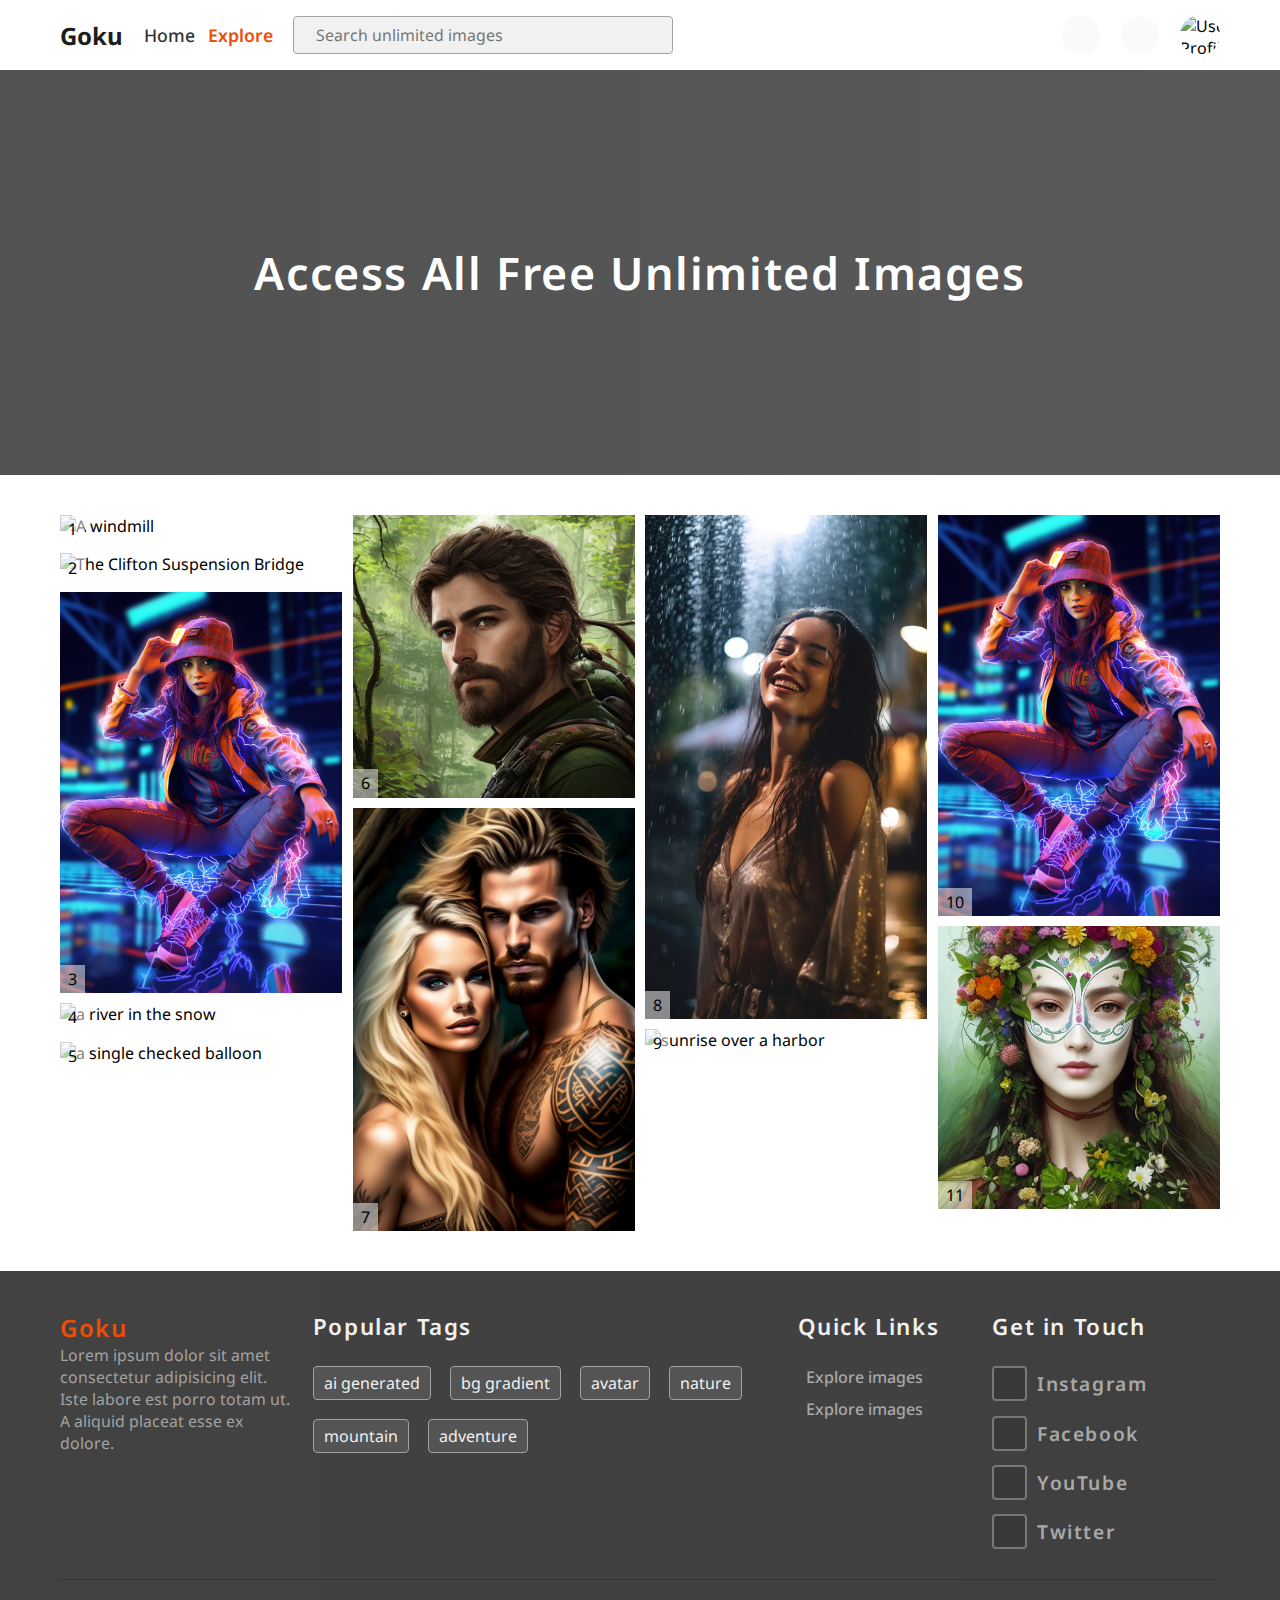
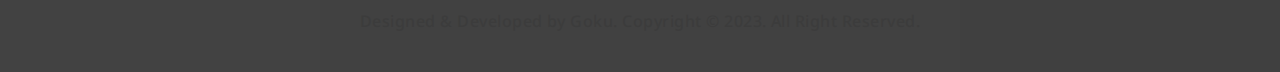
==== explore.html @ 261dfc07 "added the section" ====
<!DOCTYPE html>
<html lang="en">

<head>
    <meta charset="UTF-8">
    <meta http-equiv="X-UA-Compatible" content="IE=edge">
    <meta name="viewport" content="width=device-width, initial-scale=1.0">
    <!-- Font Awesome cdn link -->
    <script src="https://kit.fontawesome.com/676eaf438a.js" crossorigin="anonymous"></script>
    <!-- Custom Css link -->
    <link rel="stylesheet" href="./style.css">
    <title>Explore | Goku App</title>
</head>

<body>

    <div class="main_section" id="main_section">
        <!-- Navbar Section -->
        <nav>
            <div class="nav_left_section">
                <div class="logo_section">
                    <a href="./index.html">Goku</a>
                </div>
                <div class="nav_items">
                    <a href="./index.html">Home</a>
                    <a href="./explore.html" class="active">Explore</a>
                </div>
                <div class="search_section">
                    <i class="fa-solid fa-search"></i>
                    <input type="text" class="search_input" placeholder="Search unlimited images">
                </div>
            </div>
            <div class="nav_right_section">
                <a href="./favourite.html" class="nav_icon favourite_section">
                    <i class="fa-solid fa-heart"></i>
                </a>
                <div class="nav_icon notification_section" id="notify_toggle">
                    <i class="fa-solid fa-bell" id="notify_icon"></i>
                </div>
                <!-- If user is logged in then they can see the profile detail -->
                <div class="profile_section" id="profile_toggle">
                    <img src="https://cdn.pixabay.com/photo/2022/07/24/23/46/artificial-intelligence-7342613_960_720.jpg"
                        alt="User Profile Picture" class="profile_pic">
                </div>
                <!-- If user is not logged in then have to create account -->
                <!-- <div class="button_section"></div> -->
            </div>
        </nav>
        <!-- When clickable action perform on notification and user profile -->
        <!-- For Notification Section -->
        <div class="notification_box" id="notification_box">
            <i class="fa-solid fa-caret-up notify_indicator"></i>
            <div class="notification_title">Latest Updates</div>
            <div class="all_notification_box">
                <div class="notification_card">
                    <img src="https://cdn.pixabay.com/photo/2022/07/24/23/46/artificial-intelligence-7342613_960_720.jpg"
                        alt="Notification Image" class="notfy_img">
                    <p class="notify_name">
                        <strong>Goku</strong> posted "It's nice image i have see.." Image.
                    </p>
                </div>
                <div class="notification_card">
                    <img src="https://cdn.pixabay.com/photo/2022/07/24/23/46/artificial-intelligence-7342613_960_720.jpg"
                        alt="Notification Image" class="notfy_img">
                    <p class="notify_name">
                        <strong>Goku</strong> posted "It's nice image i have see.." Image.
                    </p>
                </div>
                <div class="notification_card">
                    <img src="https://cdn.pixabay.com/photo/2022/07/24/23/46/artificial-intelligence-7342613_960_720.jpg"
                        alt="Notification Image" class="notfy_img">
                    <p class="notify_name">
                        <strong>Goku</strong> posted "It's nice image i have see.." Image.
                    </p>
                </div>
                <div class="notification_card">
                    <img src="https://cdn.pixabay.com/photo/2022/07/24/23/46/artificial-intelligence-7342613_960_720.jpg"
                        alt="Notification Image" class="notfy_img">
                    <p class="notify_name">
                        <strong>Goku</strong> posted "It's nice image i have see.." Image.
                    </p>
                </div>
                <div class="notification_card">
                    <img src="https://cdn.pixabay.com/photo/2022/07/24/23/46/artificial-intelligence-7342613_960_720.jpg"
                        alt="Notification Image" class="notfy_img">
                    <p class="notify_name">
                        <strong>Goku</strong> posted "It's nice image i have see.." Image.
                    </p>
                </div>
                <div class="notification_card">
                    <img src="https://cdn.pixabay.com/photo/2022/07/24/23/46/artificial-intelligence-7342613_960_720.jpg"
                        alt="Notification Image" class="notfy_img">
                    <p class="notify_name">
                        <strong>Goku</strong> posted "It's nice image i have see.." Image.
                    </p>
                </div>
                <div class="notification_card">
                    <img src="https://cdn.pixabay.com/photo/2022/07/24/23/46/artificial-intelligence-7342613_960_720.jpg"
                        alt="Notification Image" class="notfy_img">
                    <p class="notify_name">
                        <strong>Goku</strong> posted "It's nice image i have see.." Image.
                    </p>
                </div>
                <div class="notification_card">
                    <img src="https://cdn.pixabay.com/photo/2022/07/24/23/46/artificial-intelligence-7342613_960_720.jpg"
                        alt="Notification Image" class="notfy_img">
                    <p class="notify_name">
                        <strong>Goku</strong> posted "It's nice image i have see.." Image.
                    </p>
                </div>
                <div class="notification_card">
                    <img src="https://cdn.pixabay.com/photo/2022/07/24/23/46/artificial-intelligence-7342613_960_720.jpg"
                        alt="Notification Image" class="notfy_img">
                    <p class="notify_name">
                        <strong>Goku</strong> posted "It's nice image i have see.." Image.
                    </p>
                </div>
                <div class="notification_card">
                    <img src="https://cdn.pixabay.com/photo/2022/07/24/23/46/artificial-intelligence-7342613_960_720.jpg"
                        alt="Notification Image" class="notfy_img">
                    <p class="notify_name">
                        <strong>Goku</strong> posted "It's nice image i have see.." Image.
                    </p>
                </div>
                <div class="notification_card">
                    <img src="https://cdn.pixabay.com/photo/2022/07/24/23/46/artificial-intelligence-7342613_960_720.jpg"
                        alt="Notification Image" class="notfy_img">
                    <p class="notify_name">
                        <strong>Goku</strong> posted "It's nice image i have see.." Image.
                    </p>
                </div>
                <div class="notification_card">
                    <img src="https://cdn.pixabay.com/photo/2022/07/24/23/46/artificial-intelligence-7342613_960_720.jpg"
                        alt="Notification Image" class="notfy_img">
                    <p class="notify_name">
                        <strong>Goku</strong> posted "It's nice image i have see.." Image.
                    </p>
                </div>
                <div class="notification_card">
                    <img src="https://cdn.pixabay.com/photo/2022/07/24/23/46/artificial-intelligence-7342613_960_720.jpg"
                        alt="Notification Image" class="notfy_img">
                    <p class="notify_name">
                        <strong>Goku</strong> posted "It's nice image i have see.." Image.
                    </p>
                </div>
                <div class="notification_card">
                    <img src="https://cdn.pixabay.com/photo/2022/07/24/23/46/artificial-intelligence-7342613_960_720.jpg"
                        alt="Notification Image" class="notfy_img">
                    <p class="notify_name">
                        <strong>Goku</strong> posted "It's nice image i have see.." Image.
                    </p>
                </div>
                <div class="notification_card">
                    <img src="https://cdn.pixabay.com/photo/2022/07/24/23/46/artificial-intelligence-7342613_960_720.jpg"
                        alt="Notification Image" class="notfy_img">
                    <p class="notify_name">
                        <strong>Goku</strong> posted "It's nice image i have see.." Image.
                    </p>
                </div>
                <div class="notification_card">
                    <img src="https://cdn.pixabay.com/photo/2022/07/24/23/46/artificial-intelligence-7342613_960_720.jpg"
                        alt="Notification Image" class="notfy_img">
                    <p class="notify_name">
                        <strong>Goku</strong> posted "It's nice image i have see.." Image.
                    </p>
                </div>
                <div class="notification_card">
                    <img src="https://cdn.pixabay.com/photo/2022/07/24/23/46/artificial-intelligence-7342613_960_720.jpg"
                        alt="Notification Image" class="notfy_img">
                    <p class="notify_name">
                        <strong>Goku</strong> posted "It's nice image i have see.." Image.
                    </p>
                </div>
            </div>
        </div>
        <!-- For Profile Section -->
        <div class="profile_box" id="profile_box">
            <i class="fa-solid fa-caret-up box_indicator"></i>
            <!-- <i class="fa-solid fa-chevron-up box_indicator"></i> -->
            <div class="user_name">Gokarna Adhikari</div>
            <div class="divider"></div>
            <div class="profile_action_box">
                <div class="action_card">
                    <div class="action_icon"><i class="fa-solid fa-upload"></i></div>
                    <div class="action_name">Upload Image</div>
                </div>
                <div class="divider"></div>
                <div class="action_card">
                    <div class="action_icon"><i class="fa-solid fa-user"></i></div>
                    <div class="action_name">My Account</div>
                </div>
                <div class="action_card">
                    <div class="action_icon"><i class="fa-solid fa-gear"></i></div>
                    <div class="action_name">Settings</div>
                </div>
                <div class="action_card">
                    <div class="action_icon"><i class="fa-solid fa-right-from-bracket"></i></div>
                    <div class="action_name">Logout</div>
                </div>
            </div>
        </div>
        <!-- ============================================================== -->
        <!-- Home, search, login/registe, upload, profile(settings, notification, logout) -->
        <!-- ============================================================== -->
        <!-- Hero Section -->
        <div class="hero_section">
            <div class="hero_title">Access All Free Unlimited Images</div>
        </div>
        <!-- Photo Collection -->
        <!-- <div class="photo_section">
            <img src="./img/bg1.png" alt="Photos" class="photos">
            <img src="./img/banner1.png" alt="Photos" class="photos">
        </div> -->
        <div class="photo_section">
            <div class="container">
                <figure>
                    <img src="./img/banner2.png" alt="A windmill" />
                    <figcaption><a href="#">1</a></figcaption>
                </figure>
                <figure>
                    <img src="./img/bg1.png" alt="The Clifton Suspension Bridge" />
                    <figcaption><a href="#">2</a></figcaption>
                </figure>
                <figure>
                    <img src="./img/cat7.jpg" alt="Sunset and boats" />
                    <figcaption><a href="#">3</a></figcaption>
                </figure>
                <figure>
                    <img src="./img/bg3.png" alt="a river in the snow" />
                    <figcaption><a href="#">4</a></figcaption>
                </figure>
                <figure>
                    <img src="./img/cat8.jpg" alt="a single checked balloon" />
                    <figcaption><a href="#">5</a></figcaption>
                </figure>
                <figure>
                    <img src="./img/cat5.jpg" alt="a hot air balloon shaped like a dog" />
                    <figcaption><a href="#">6</a></figcaption>
                </figure>
                <figure>
                    <img src="./img/cat4.jpg" alt="View from a hot air balloon of other balloons" />
                    <figcaption><a href="#">7</a></figcaption>
                </figure>
                <figure>
                    <img src="./img/cat6.jpg" alt="a balloon fairground ride" />
                    <figcaption><a href="#">8</a></figcaption>
                </figure>
                <figure>
                    <img src="./img/banner2.png" alt="sunrise over a harbor" />
                    <figcaption><a href="#">9</a></figcaption>
                </figure>
                <figure>
                    <img src="./img/cat7.jpg" alt="three hot air balloons in a blue sky" />
                    <figcaption><a href="#">10</a></figcaption>
                </figure>
                <figure>
                    <img src="./img/cat1.jpg" alt="the Toronto light up sign at night" />
                    <figcaption><a href="#">11</a></figcaption>
                </figure>
            </div>
        </div>
        <!-- Footer Section -->
        <footer class="footer_section">
            <div class="footer_box">
                <div class="about_section">
                    <a href="#" class="">Goku</a>
                    <p class="footer_desc">
                        Lorem ipsum dolor sit amet consectetur adipisicing elit. Iste labore est porro totam ut. A
                        aliquid placeat esse ex dolore.
                    </p>
                </div>
                <div class="popular_tags">
                    <div class="footer_title">Popular Tags</div>
                    <div class="tags">
                        <a href="#">ai generated</a>
                        <a href="#">bg gradient</a>
                        <a href="#">avatar</a>
                        <a href="#">nature</a>
                        <a href="#">mountain</a>
                        <a href="#">adventure</a>
                    </div>
                </div>
                <div class="quick_link">
                    <div class="footer_title">Quick Links</div>
                    <div class="links">
                        <a href="#"><i class="fa-solid fa-arrow-right"></i> Explore images</a>
                        <a href="#"><i class="fa-solid fa-arrow-right"></i> Explore images</a>
                    </div>
                </div>
                <div class="social_link">
                    <div class="footer_title">Get in Touch</div>
                    <div class="social_box">
                        <a href="#">
                            <div class="icon"><i class="fa-brands fa-instagram"></i></div>
                            <h6 class="text">Instagram</h6>
                        </a>
                        <a href="#">
                            <div class="icon"><i class="fa-brands fa-facebook-f"></i></div>
                            <h6 class="text">Facebook</h6>
                        </a>
                        <a href="#">
                            <div class="icon"><i class="fa-brands fa-youtube"></i></div>
                            <h6 class="text">YouTube</h6>
                        </a>
                        <a href="#">
                            <div class="icon"><i class="fa-brands fa-twitter"></i></div>
                            <h6 class="text">Twitter</h6>
                        </a>
                    </div>
                </div>
            </div>
            <div class="footer_hr"></div>
            <div class="copy_section">
                Designed & Developed by Goku. Copyright &copy; 2023. All Right Reserved.
            </div>
        </footer>
        <!--  -->
    </div>

    <!-- Custom JavaScript Cdn link -->
    <script src="./main.js"></script>

</body>

</html>
---- style.css ----
/*  */
@import url('https://fonts.googleapis.com/css2?family=Noto+Sans:wght@300;400;500;600&display=swap');

*{
    margin: 0;
    padding: 0;
    box-sizing: border-box;
    font-family: 'Noto Sans', sans-serif;
}

a{
    text-decoration: none;
}
li{
    list-style-type: none;
}

/* Create own custom scrollbar */
/* Width */
::-webkit-scrollbar{
    width: 5px;
}
/* Scrollbar Track */
::-webkit-scrollbar-track{
    background: #f0f0f0;
}
/* Scrollbar Handle */
::-webkit-scrollbar-thumb{
    background: #a8a8a8;
}
/* Scrollbar Handle Hover */
::-webkit-scrollbar-thumb:hover{
    background: #9a9a9a;
}


/* Main Section */
.main_section{
    width: 100%;
    min-height: 100vh;
    background: #ffffff;
}

/* Navbar Section */
nav{
    width: 100%;
    height: auto;
    display: flex;
    align-items: center;
    justify-content: space-between;
    padding: 15px 60px;
    transition: all 0.3s ease-out;
}
nav.fixed{
    position: fixed;
    width: 100%;
    height: auto;
    display: flex;
    align-items: center;
    justify-content: space-between;
    padding: 10px 60px;
    background: #fefefe;
    box-shadow: 0 1px 2px rgba(0, 0, 0, 0.2);
    z-index: 1;
}

/* Left Section */
.nav_left_section{
    display: flex;
    align-items: center;
    gap: 1.3rem;
}
.logo_section a{
    font-size: 1.5rem;
    font-weight: 700;
    color: #1d1d1d;
}
.nav_items{
    display: flex;
    align-items: center;
    column-gap: 0.8rem;
    transition: 0.5s ease-out;
}
.nav_items a{
    font-size: 1.1rem;
    font-weight: 500;
    color: #333333;
    transition: 0.5s ease-out;
}
.nav_items a:hover{
    color: #f14c05;
}
.nav_items .active{
    font-size: 1.1rem;
    font-weight: 600;
    color: #f14c05;
}
.search_section{
    width: 380px;
    height: 38px;
    display: flex;
    align-items: center;
    column-gap: 0.7rem;
    background: #f1f1f1;
    border: 1px solid #a3a3a3;
    border-radius: 4px;
    overflow: hidden;
    padding: 0 10px;
}
.search_section i{
    font-size: 1.0rem;
    color: #1d1d1d;
}
.search_input{
    width: 100%;
    height: 100%;
    font-size: 0.99rem;
    color: #1d1d1d;
    outline: none;
    border: none;
    background: transparent;
}

/* Right Section */
.nav_right_section{
    display: flex;
    align-items: center;
    gap: 1.3rem;
}
.nav_icon{
    width: 38px;
    height: 38px;
    border-radius: 50%;
    background: #fafafa;
    display: flex;
    align-items: center;
    justify-content: center;
    cursor: pointer;
    transition: all 0.5s ease-out;
}
.nav_icon i{
    font-size: 1.3rem;
    color: #333333;
    transition: all 0.5s ease-out;
}
.nav_icon:hover{
    background: #dedede;
}
.nav_icon:hover i{
    color: #f14c05;
}
.notification_active{
    background: #dedede;
    color: #f14c05;
}
.profile_section{
    width: 40px;
    height: 40px;
    border-radius: 50%;
    cursor: pointer;
    overflow: hidden;
}
.profile_section img{
    width: 100%;
    height: 100%;
    object-fit: cover;
    object-position: center;
}

/* For Click to Show Notification */
.notification_box{
    position: fixed;
    float: right;
    right: -100%;
    top: 9%;
    width: 390px;
    min-height: 78vh;
    max-height: 85vh;
    background: #ffffff;
    box-shadow: 0 1px 20px rgba(0, 0, 0, 0.2);
    border-radius: 4px;
    padding: 20px;
    display: flex;
    align-items: center;
    flex-direction: column;
    gap: 1.2rem;
    border: 1px solid #dfdfdf;
    transition: all 0.2s ease-out;
    z-index: 1;
}
.notify_indicator{
    position: absolute;
    top: -5%;
    right: 27%;
    font-size: 3.7rem;
    color: #ffffff;
}
.notification_title{
    font-size: 1.3rem;
    font-weight: 600;
    color: #1d1d1d;
    padding: 10px 20px;
    text-align: center;
}
.all_notification_box{
    width: 100%;
    max-height: 65vh;
    overflow-y: scroll;
}
.all_notification_box ::-webkit-scrollbar{
    display: none !important;
}
.notification_card{
    display: flex;
    align-items: flex-start;
    column-gap: 0.7rem;
    padding: 10px;
    border-radius: 4px;
    background: transparent;
    margin-bottom: 1.0rem;
    cursor: pointer;
    transition: 0.2s ease-out;
}
.notification_card img{
    width: 30px;
    height: 30px;
    border-radius: 50%;
}
.notify_name{
    font-size: 0.92rem;
    color: #1d1d1d;
}
.notification_card:hover{
    background: #dedede;
}

/* For Click to Show Profile Section */
.profile_box{
    position: fixed;
    float: right;
    right: -100%;
    top: 9%;
    width: 250px;
    max-height: 45vh;
    background: #ffffff;
    box-shadow: 0 1px 20px rgba(0, 0, 0, 0.2);
    border-radius: 4px;
    padding: 20px;
    display: flex;
    align-items: center;
    flex-direction: column;
    /* border: 1px solid #dfdfdf; */
    /* border: 1px solid #a8a8a8; */
    border: 1px solid #dfdfdf;
    transition: all 0.2s ease-out;
    z-index: 1;
}
.box_indicator{
    position: absolute;
    top: -9%;
    right: 18%;
    font-size: 3.7rem;
    color: #ffffff;
}
.user_name{
    font-size: 1.2rem;
    font-weight: 600;
    color: #1d1d1d;
    letter-spacing: 0.07rem;
}
.divider{
    width: 100%;
    height: 1px;
    background: #dedede;
    margin: 0.6rem 0;
}
.profile_action_box{
    width: 100%;
    height: auto;
}
.action_card{
    display: flex;
    align-items: center;
    column-gap: 0.9rem;
    background: transparent;
    transition: 0.3s ease-out;
    cursor: pointer;
    padding: 10px;
    border-radius: 4px;
}
.action_card:hover{
    background: #dedede;
}
.action_card .action_icon{
    width: 30px;
    height: 30px;
    display: flex;
    align-items: center;
    justify-content: center;
}
.action_icon i{
    font-size: 1.2rem;
    color: #1d1d1d;
}
.action_name{
    font-size: 1.2rem;
    font-weight: 500;
    color: #1d1d1d;
}



/* Hero Section */
.hero_section{
    width: 100%;
    height: 45vh;
    background: linear-gradient(to right, rgba(0, 0, 0, 0.68), rgba(0, 0, 0, 0.67), rgba(0, 0, 0, 0.66), rgba(0, 0, 0, 0.65)), url("./img/bg3.png") no-repeat;
    background-size: cover;
    background-position: center center;
    display: flex;
    align-items: center;
    justify-content: center;
    flex-direction: column;
}
.hero_title{
    font-size: 2.8rem;
    font-weight: 600;
    letter-spacing: 0.1rem;
    color: #ffffff;
}

/* Feature Image Styling */
.feature_images{
    width: 100%;
    height: auto;
    padding: 40px 60px;
    display: flex;
    align-items: center;
    gap: 1.5rem;
}
.left_img_section{
    width: 35%;
    height: 65vh;
}
.left_img_section img{
    width: 100%;
    height: 100%;
    border-radius: 4px;
    object-fit: cover;
    object-position: center;
}
.middle_img_section{
    width: 37%;
    height: auto;
    display: flex;
    align-items: center;
    flex-wrap: wrap;
    gap: 1.2rem;
}
.middle_img_section img{
    width: 250px;
    height: 20vh;
    border-radius: 4px;
    object-fit: cover;
    object-position: center;
}
.right_img_section{
    width: 25%;
    height: auto;
    display: flex;
    align-items: center;
    flex-wrap: wrap;
    gap: 1.2rem;
}
.right_img_section img{
    width: 100%;
    height: 65vh;
    border-radius: 4px;
    object-fit: cover;
    object-position: center;
}


/* Today Special Images Section */
.today_special{
    width: 100%;
    height: auto;
    display: flex;
    align-items: flex-start;
    flex-direction: column;
    padding: 40px 60px;
}
.title_action_section{
    width: 100%;
    height: auto;
    display: flex;
    align-items: center;
    justify-content: space-between;
    padding: 20px 0;
}
.box_title{
    font-size: 1.2rem;
    font-weight: 500;
    color: #333333;
}
.title_action_section a{
    font-size: 1.0rem;
    font-weight: 500;
    color: #f14c05;
}
.images_section{
    width: 100%;
    height: auto;
    display: flex;
    align-items: flex-start;
    flex-wrap: wrap;
    gap: 1.12rem;
}
.image_card{
    position: relative;
    width: 220px;
    height: 240px;
    border-radius: 4px;
    cursor: pointer;
    overflow: hidden;
    transition: opacity 0.5s ease-out;
}
.image_card img{
    width: 100%;
    height: 100%;
    transition: 0.5s ease-out;
}
/* On Card Hover */
.image_action_section{
    opacity: 0;
    transition: 0.5s ease-out;
}
.image_name{
    position: absolute;
    bottom: 0;
    left: 0;
    right: 0;
    width: 100%;
    height: auto;
    background: linear-gradient(to bottom, rgba(0, 0, 0, 0.05), rgba(0, 0, 0, 0.15), rgba(0, 0, 0, 0.35), rgba(0, 0, 0, 0.45), rgba(0, 0, 0, 0.65), rgba(0, 0, 0, 0.75));
    display: flex;
    align-items: center;
    justify-content: space-between;
    padding: 12px;
    z-index: 1;
    transition: 0.5s ease-out;
}
.image_name .image_title{
    font-size: 0.89rem;
    font-weight: 500;
    color: #ffffff;
}
.image_name a{
    font-size: 1.3rem;
    color: #f14c05;
    background: transparent;
    transition: transform 0.3s ease-out;
}
.image_name a:hover{
    transform: scale(1.1);
}

.image_action{
    position: absolute;
    float: right;
    top: 0;
    right: 0;
    width: auto;
    height: 100%;
    background: linear-gradient(to right, rgba(0, 0, 0, 0.05), rgba(0, 0, 0, 0.15), rgba(0, 0, 0, 0.35), rgba(0, 0, 0, 0.45), rgba(0, 0, 0, 0.65), rgba(0, 0, 0, 0.75));
    display: flex;
    align-items: flex-start;
    justify-content: start;
    flex-direction: column;
    row-gap: 1.2rem;
    padding: 12px 15px;
    transition: 0.5s ease-out;
}
.image_action button{
    outline: none;
    border: none;
    background: transparent;
    font-size: 1.3rem;
    color: #f14c05;
    background: transparent;
    cursor: pointer;
    transition: transform 0.3s ease-out;
}
.image_action button:hover{
    transform: scale(1.1);
}
.image_card:hover .image_action_section{
    opacity: 1;
    transition: 0.5s ease-out;
}

/* Banner SEction */
.banner_section{
    width: 100%;
    height: auto;
    background: rgba(0, 0, 0, 0.04);
    display: flex;
    align-items: center;
    gap: 1.7rem;
    padding: 40px 60px;
}
.banner_card{
    width: 49%;
    height: 50vh;
    border-radius: 4px;
    box-shadow: 0 0.5px 12px rgba(0, 0, 0, 0.05);
    overflow: hidden;
}
.banner_card img{
    width: 100%;
    height: 100%;
    object-fit: cover;
    object-position: center;
}


/* Popular Categories Section */
.categories_section{
    width: 100%;
    height: auto;
    display: flex;
    align-items: flex-start;
    flex-direction: column;
    padding: 40px 60px;
}
.category_title{
    font-size: 1.2rem;
    font-weight: 500;
    color: #333333;
    padding: 20px 0;
}
.category_box{
    width: 100%;
    height: auto;
    display: flex;
    align-items: center;
    gap: 1.3rem;
}
.category_card{
    position: relative;
    width: 170px;
    height: 150px;
    border-radius: 4px;
    display: flex;
    align-items: center;
    justify-content: start;
    flex-direction: column;
    box-shadow: 0 1px 12px rgba(0, 0, 0, 0.2);
    border: 1px solid #a8a8a8;
    overflow: hidden;
    cursor: pointer;
}
.category_card .cat_img{
    width: 100%;
    height: 100%;
    object-fit: cover;
    object-position: center;
}
.cat_title{
    position: absolute;
    bottom: 0;
    left: 0;
    right: 0;
    font-size: 1.1rem;
    font-weight: 600;
    color: #f0f0f0;
    padding: 7px;
    background: linear-gradient(to left, rgba(0, 0, 0, 0.4), rgba(0, 0, 0, 0.65));
    display: flex;
    align-items: center;
    justify-content: center;
}

/* Footer Section */
.footer_section{
    width: 100%;
    height: auto;
    background: linear-gradient(to left, rgba(0, 0, 0, 0.75), rgba(0, 0, 0, 0.74)), url("./img/footer.jpg") no-repeat;
    background-size: cover;
    background-position: center center;
    display: flex;
    align-items: center;
    flex-direction: column;
    padding: 40px 60px;
}
.footer_box{
    width: 100%;
    height: auto;
    display: flex;
    align-items: flex-start;
    gap: 1.3rem;
}
.about_section{
    width: 20%;
    height: auto;
    text-align: start;
}
.about_section a{
    font-size: 1.5rem;
    font-weight: 600;
    color: #f14c05;
    letter-spacing: 0.1rem;
    margin-bottom: 1.3rem;
}
.about_section p{
    font-size: 0.99rem;
    font-weight: 400;
    color: #a3a3a3;
}
.popular_tags{
    width: 40%;
    height: auto;
    display: flex;
    align-items: flex-start;
    flex-direction: column;
}
.footer_title{
    font-size: 1.4rem;
    font-weight: 600;
    color: #f0f0f0;
    letter-spacing: 0.1rem;
    margin-bottom: 1.5rem;
}
.tags{
    display: flex;
    align-items: center;
    flex-wrap: wrap;
    gap: 1.2rem;
}
.popular_tags a{
    padding: 5px 10px;
    border: 1px solid #a3a3a3;
    border-radius: 4px;
    background: rgba(255, 255, 255, 0.1);
    color: #f0f0f0;
}
.quick_link{
    width: 15%;
    height: auto;
}
.links{
    width: 100%;
    height: auto;
    display: flex;
    flex-direction: column;
    row-gap: 0.6rem;
}
.links a{
    display: flex;
    align-items: center;
    column-gap: 0.5rem;
    font-size: 1.0rem;
    font-weight: 500;
    color: #a8a8a8;
}
.social_link{
    width: 15%;
    height: auto;
}
.social_box{
    width: 100%;
    height: auto;
    display: flex;
    flex-direction: column;
    row-gap: 0.9rem;
}
.social_box a{
    width: 100%;
    height: auto;
    display: flex;
    align-items: center;
    column-gap: 0.6rem;
}
.social_box .icon{
    width: 35px;
    height: 35px;
    border-radius: 4px;
    background: rgba(51, 51, 51, 0.58);
    border: 2px solid rgba(168, 168, 168, 0.56);
    display: flex;
    align-items: center;
    justify-content: center;
    font-size: 1.5rem;
    color: #dfdfdf;
}
.social_box h6{
    font-size: 1.2rem;
    font-weight: 600;
    color: #a8a8a8;
    letter-spacing: 0.1rem;
}
.footer_hr{
    width: 100%;
    height: 1px;
    background: #333333;
    margin: 30px 0;
}
.copy_section{
    width: 100%;
    height: auto;
    display: flex;
    align-items: center;
    justify-content: center;
    font-size: 1.0rem;
    color: #3c3c3c;
    font-weight: 500;
    letter-spacing: 0.03rem;
}

/* Explore Page Styling */
.photo_section{
    width: 100%;
    height: auto;
    padding: 40px 60px;
}
.container img {
    max-width: 100%;
    display: block;
}
figure {
    margin: 0;
    display: grid;
    grid-template-rows: 1fr auto;
    margin-bottom: 10px;
    break-inside: avoid;
}
figure > img {
    grid-row: 1 / -1;
    grid-column: 1;
}
figure a {
    color: black;
    text-decoration: none;
}
figcaption {
    grid-row: 2;
    grid-column: 1;
    background-color: rgba(255,255,255,.5);
    padding: .2em .5em;
    justify-self: start;
}
.container {
    column-count: 4;
    column-gap: 10px;
}








/*  */
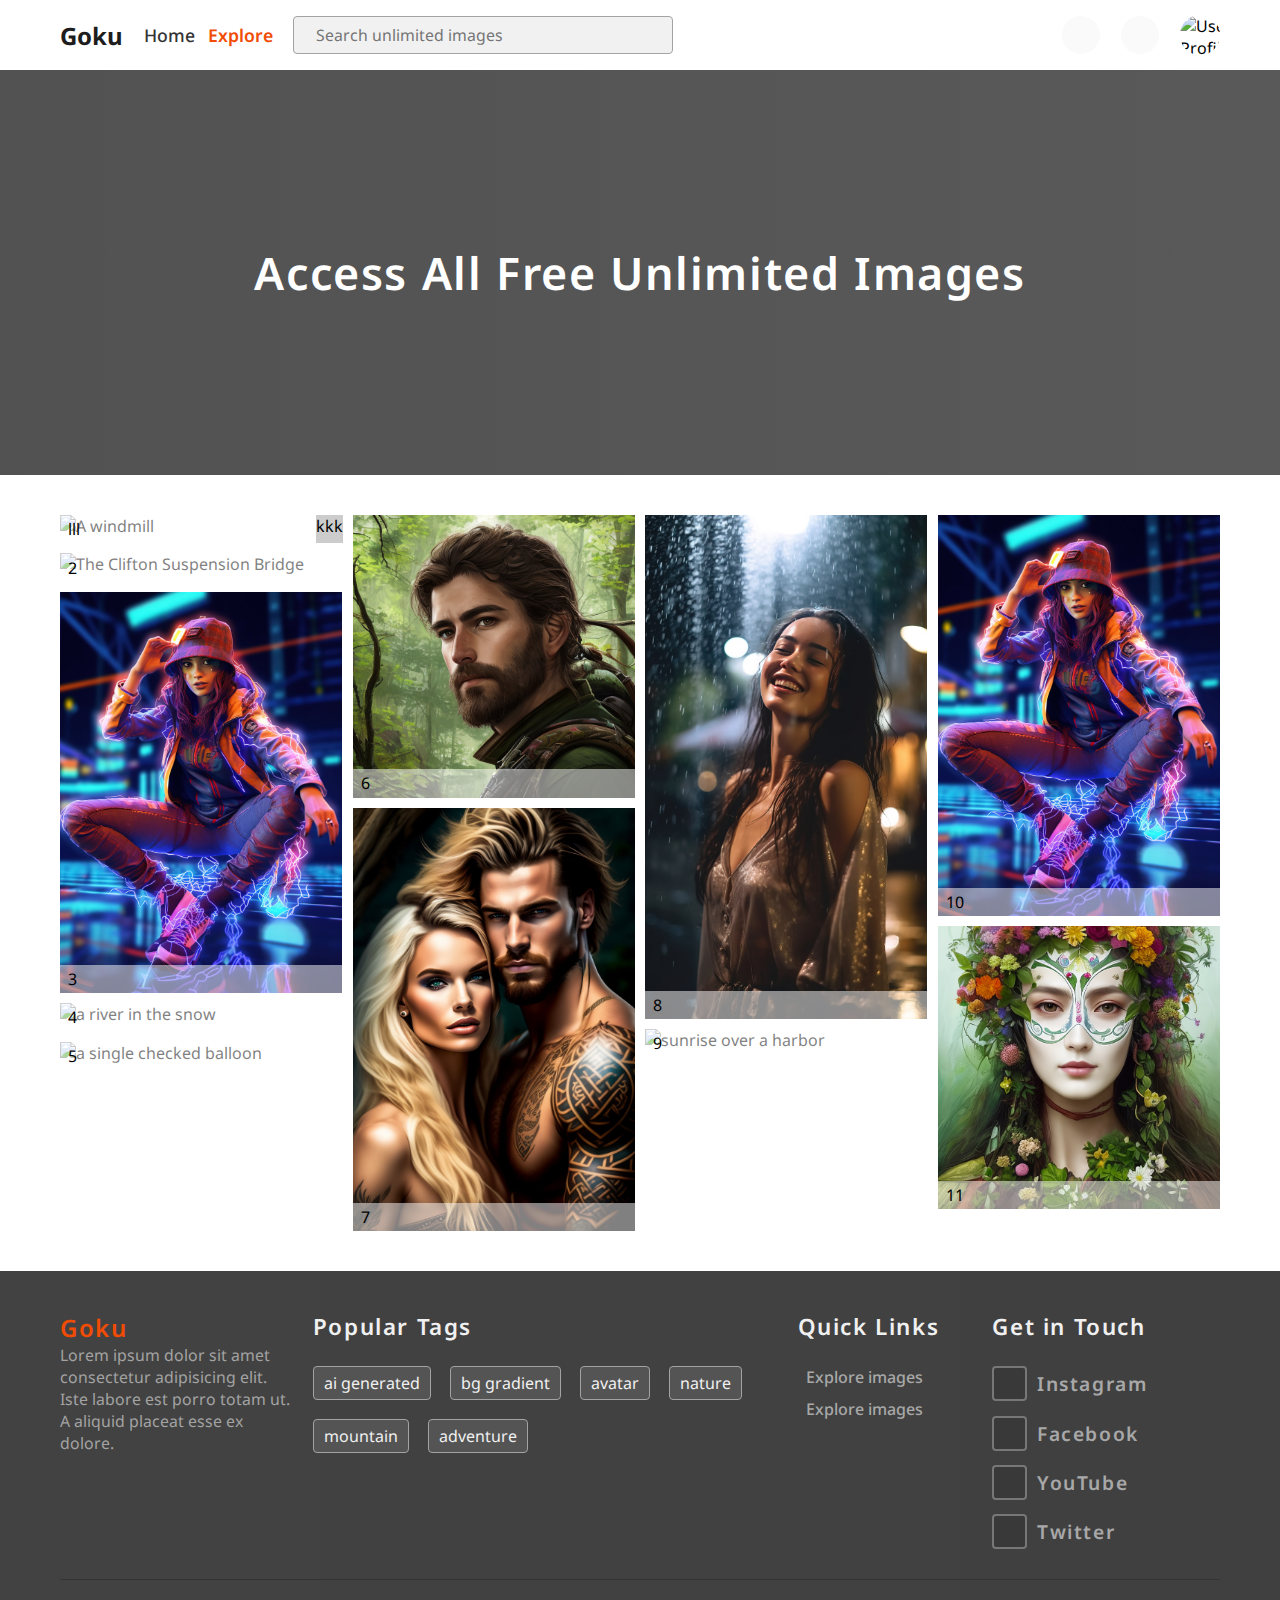
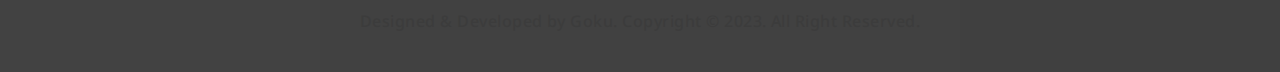
==== commit 5731eac7: "recovered section" ====
--- a/explore.html
+++ b/explore.html
@@ -215,7 +215,10 @@
             <div class="container">
                 <figure>
                     <img src="./img/banner2.png" alt="A windmill" />
-                    <figcaption><a href="#">1</a></figcaption>
+                    <figcaption>
+                        <div class="right_section">kkk</div>
+                        <div class="bottom_section">lll</div>
+                    </figcaption>
                 </figure>
                 <figure>
                     <img src="./img/bg1.png" alt="The Clifton Suspension Bridge" />
--- a/style.css
+++ b/style.css
@@ -738,6 +738,20 @@
     grid-row: 1 / -1;
     grid-column: 1;
 }
+figcaption{
+    position: relative;
+    width: 100%;
+    height: 100%;
+    background: transparent;
+}
+figcaption .right_section{
+    position: absolute;
+    top: 0;
+    right: 0;
+    width: auto;
+    height: 100%;
+    background: rgba(0, 0, 0, 0.2);
+}
 figure a {
     color: black;
     text-decoration: none;
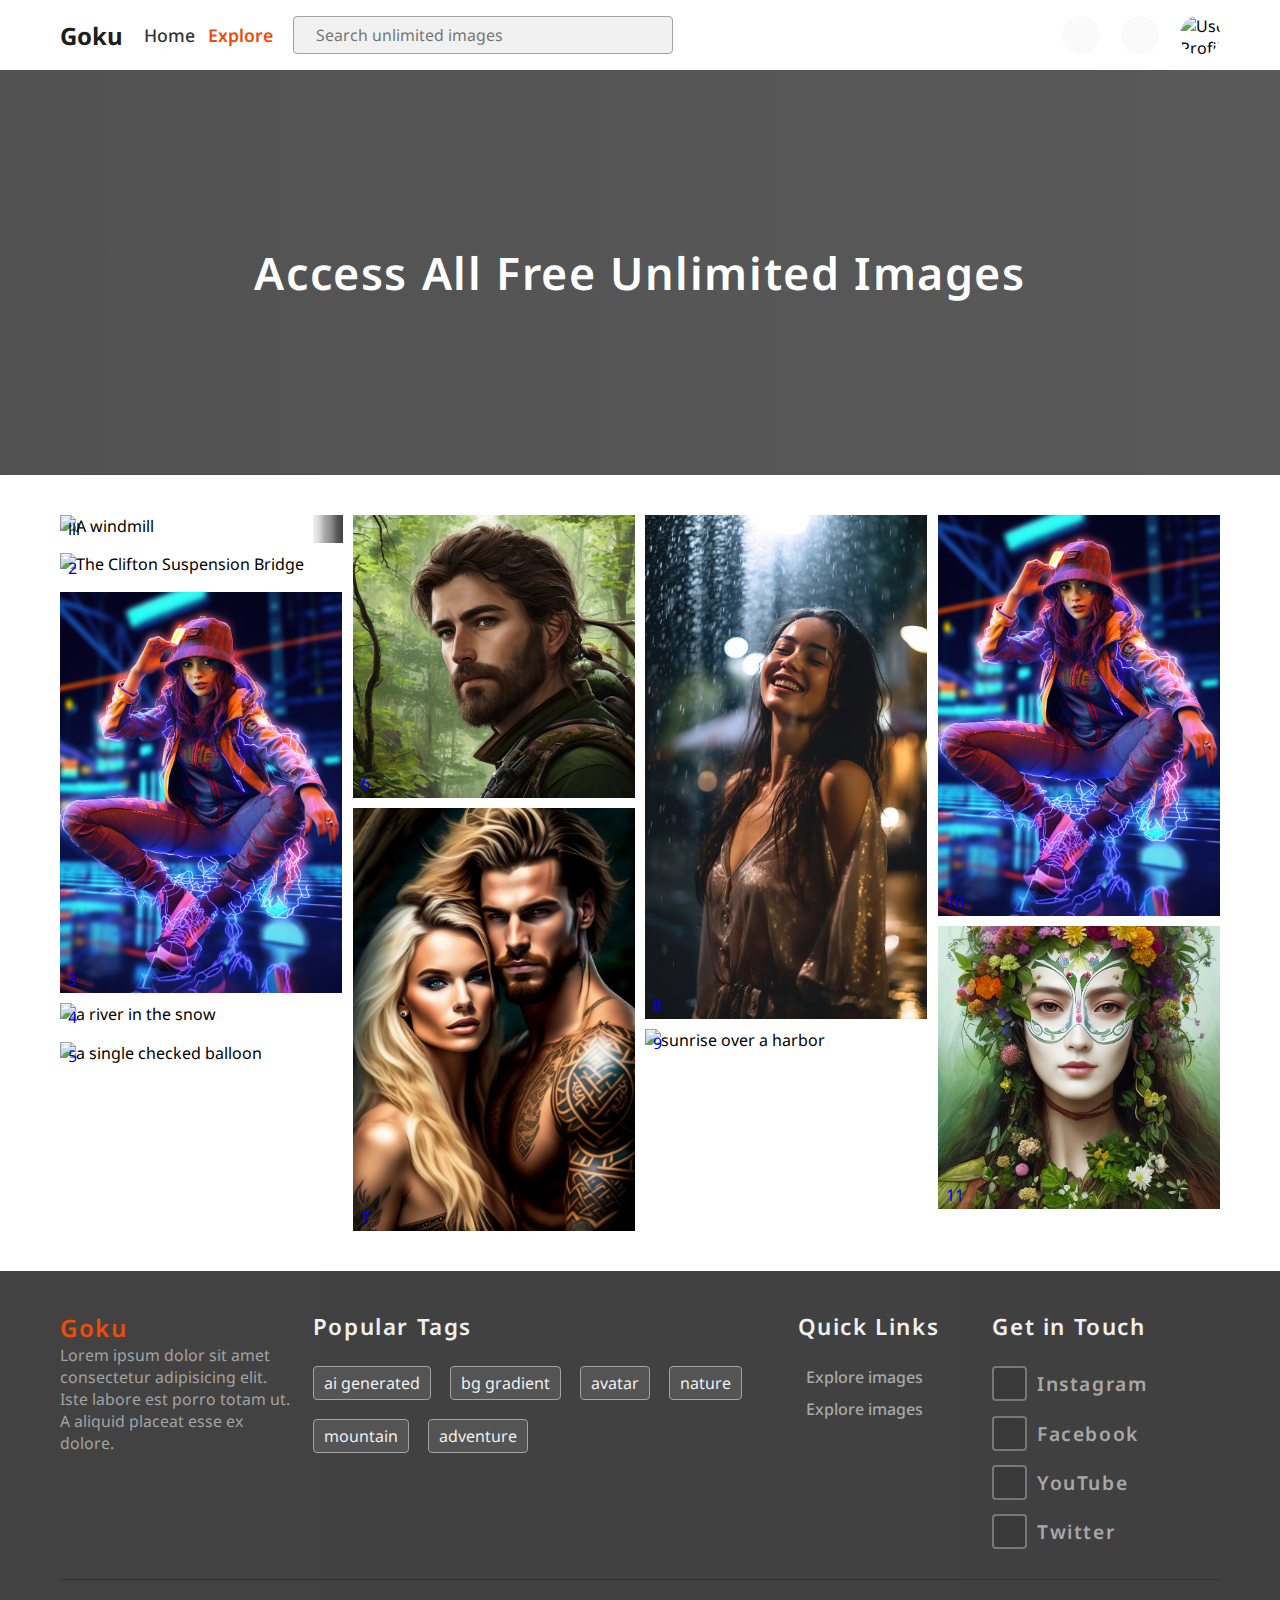
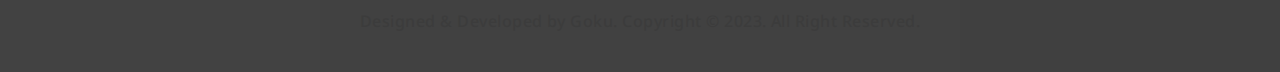
==== commit ef9a6671: "changes the things" ====
--- a/explore.html
+++ b/explore.html
@@ -207,16 +207,14 @@
             <div class="hero_title">Access All Free Unlimited Images</div>
         </div>
         <!-- Photo Collection -->
-        <!-- <div class="photo_section">
-            <img src="./img/bg1.png" alt="Photos" class="photos">
-            <img src="./img/banner1.png" alt="Photos" class="photos">
-        </div> -->
         <div class="photo_section">
             <div class="container">
                 <figure>
                     <img src="./img/banner2.png" alt="A windmill" />
                     <figcaption>
-                        <div class="right_section">kkk</div>
+                        <div class="right_section">
+                            
+                        </div>
                         <div class="bottom_section">lll</div>
                     </figcaption>
                 </figure>
--- a/style.css
+++ b/style.css
@@ -728,6 +728,10 @@
     display: block;
 }
 figure {
+    position: relative;
+    width: 100%;
+    height: 100%;
+    background: transparent;
     margin: 0;
     display: grid;
     grid-template-rows: 1fr auto;
@@ -738,28 +742,42 @@
     grid-row: 1 / -1;
     grid-column: 1;
 }
-figcaption{
-    position: relative;
-    width: 100%;
-    height: 100%;
-    background: transparent;
-}
 figcaption .right_section{
     position: absolute;
     top: 0;
     right: 0;
     width: auto;
     height: 100%;
-    background: rgba(0, 0, 0, 0.2);
-}
-figure a {
+    background: linear-gradient(to right, rgba(0, 0, 0, 0.05), rgba(0, 0, 0, 0.15), rgba(0, 0, 0, 0.35), rgba(0, 0, 0, 0.45), rgba(0, 0, 0, 0.65), rgba(0, 0, 0, 0.75));
+    display: flex;
+    align-items: flex-start;
+    justify-content: start;
+    flex-direction: column;
+    row-gap: 1.2rem;
+    padding: 12px 15px;
+    transition: 0.5s ease-out;
+}
+/* figure a {
     color: black;
     text-decoration: none;
+} */
+.image_action button{
+    outline: none;
+    border: none;
+    background: transparent;
+    font-size: 1.3rem;
+    color: #f14c05;
+    background: transparent;
+    cursor: pointer;
+    transition: transform 0.3s ease-out;
+}
+.image_action button:hover{
+    transform: scale(1.1);
 }
 figcaption {
     grid-row: 2;
     grid-column: 1;
-    background-color: rgba(255,255,255,.5);
+    /* background-color: rgba(255,255,255,.5); */
     padding: .2em .5em;
     justify-self: start;
 }
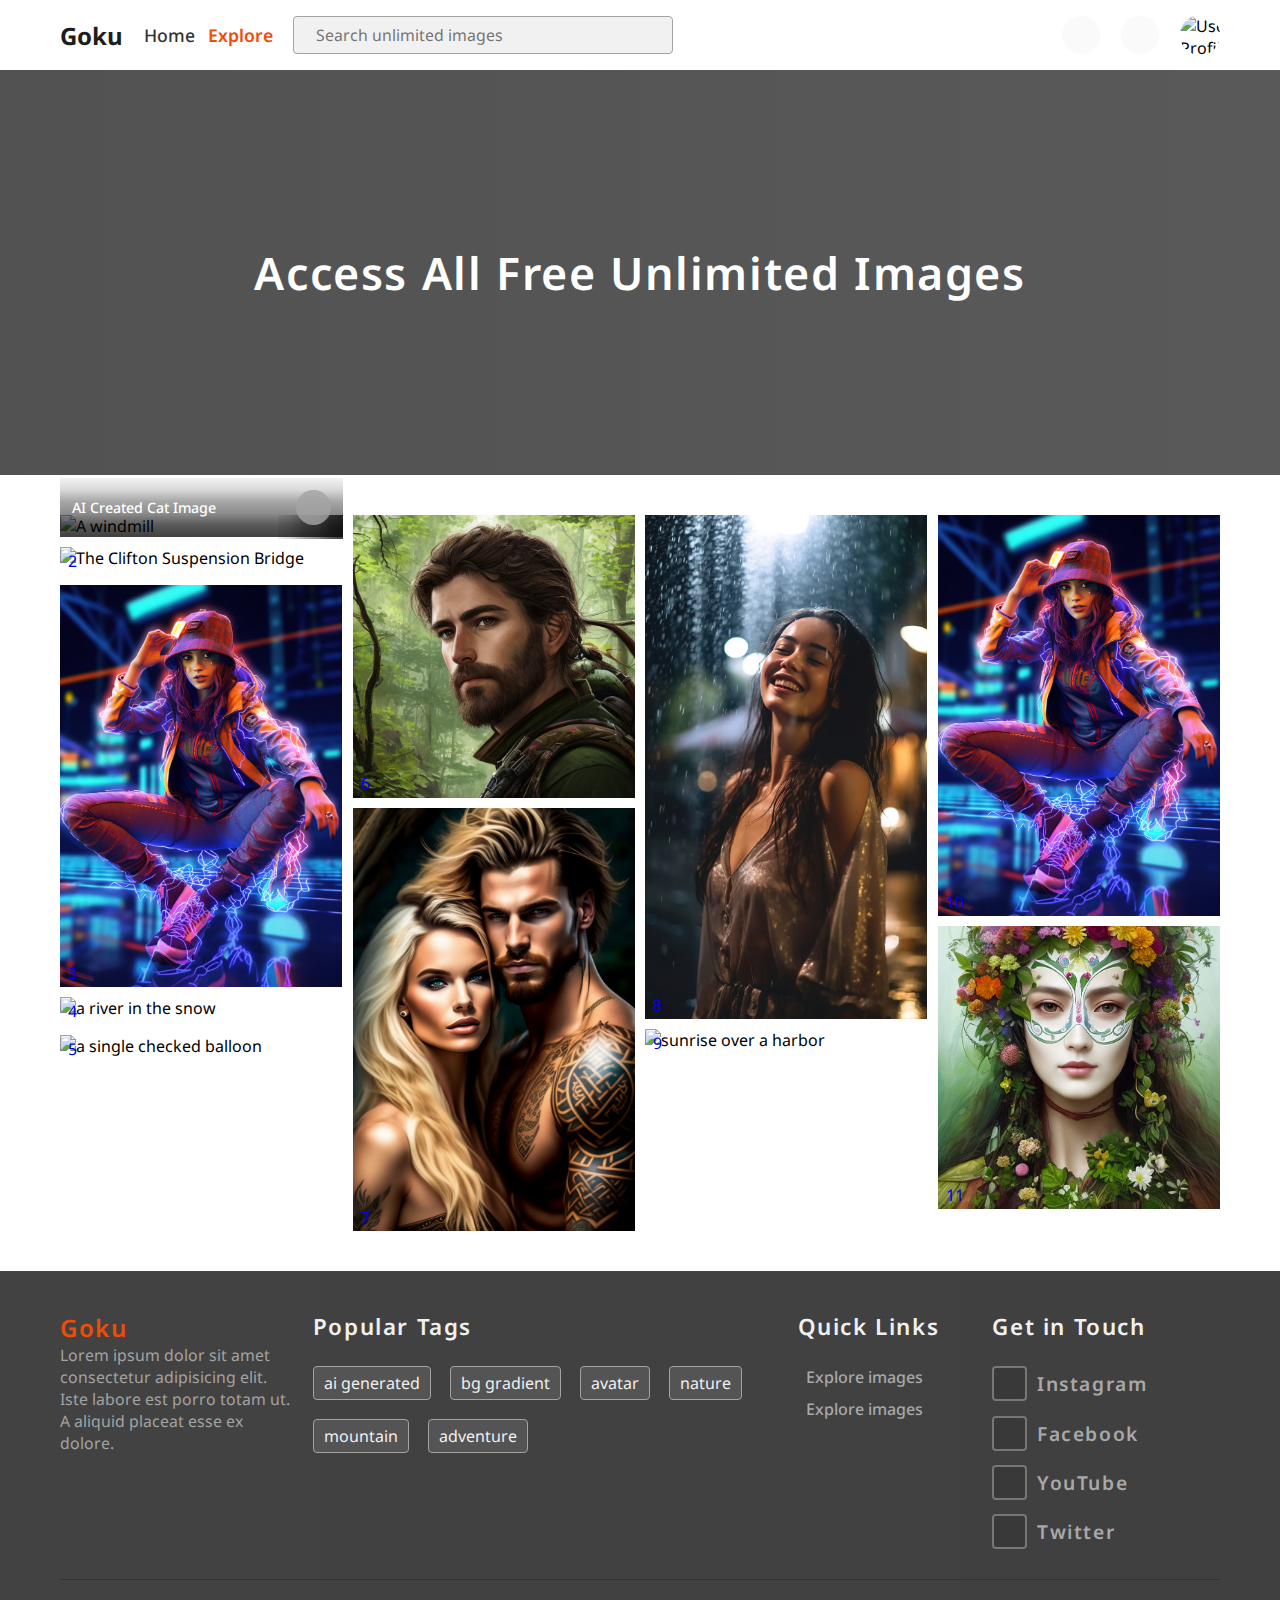
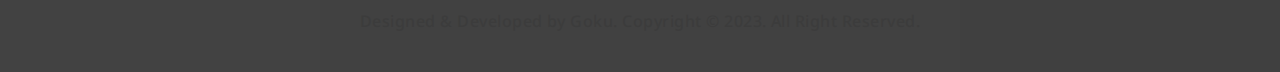
==== commit 0ac8fe25: "added the style for the masonary" ====
--- a/explore.html
+++ b/explore.html
@@ -213,9 +213,13 @@
                     <img src="./img/banner2.png" alt="A windmill" />
                     <figcaption>
                         <div class="right_section">
-                            
+                            <button class="btn save"><i class="fa-solid fa-heart"></i></button>
+                            <button class="btn share"><i class="fa-solid fa-share"></i></button>
                         </div>
-                        <div class="bottom_section">lll</div>
+                        <div class="bottom_section">
+                            <h5 class="image_title">AI Created Cat Image</h5>
+                            <a href="#" download><i class="fa-solid fa-download"></i></a>
+                        </div>
                     </figcaption>
                 </figure>
                 <figure>
--- a/style.css
+++ b/style.css
@@ -757,21 +757,19 @@
     padding: 12px 15px;
     transition: 0.5s ease-out;
 }
-/* figure a {
-    color: black;
-    text-decoration: none;
-} */
-.image_action button{
+.right_section button{
     outline: none;
     border: none;
-    background: transparent;
-    font-size: 1.3rem;
-    color: #f14c05;
-    background: transparent;
+    font-size: 1.15rem;
+    width: 35px;
+    height: 35px;
+    border-radius: 50%;
+    background: rgba(163, 163, 163, 0.82);
+    color: #f1f1f1;
     cursor: pointer;
     transition: transform 0.3s ease-out;
 }
-.image_action button:hover{
+.right_section button:hover{
     transform: scale(1.1);
 }
 figcaption {
@@ -785,6 +783,41 @@
     column-count: 4;
     column-gap: 10px;
 }
+.bottom_section{
+    position: absolute;
+    bottom: 0;
+    left: 0;
+    right: 0;
+    width: 100%;
+    height: auto;
+    background: linear-gradient(to bottom, rgba(0, 0, 0, 0.05), rgba(0, 0, 0, 0.15), rgba(0, 0, 0, 0.35), rgba(0, 0, 0, 0.45), rgba(0, 0, 0, 0.65), rgba(0, 0, 0, 0.75));
+    display: flex;
+    align-items: center;
+    justify-content: space-between;
+    padding: 12px;
+    z-index: 1;
+    transition: 0.5s ease-out;
+}
+.bottom_section .image_title{
+    font-size: 0.89rem;
+    font-weight: 500;
+    color: #ffffff;
+}
+.bottom_section a{
+    font-size: 1.15rem;
+    width: 35px;
+    height: 35px;
+    border-radius: 50%;
+    background: rgba(163, 163, 163, 0.82);
+    color: #f1f1f1;
+    display: flex;
+    align-items: center;
+    justify-content: center;
+    transition: transform 0.3s ease-out;
+}
+.bottom_section a:hover{
+    transform: scale(1.1);
+}
 
 
 
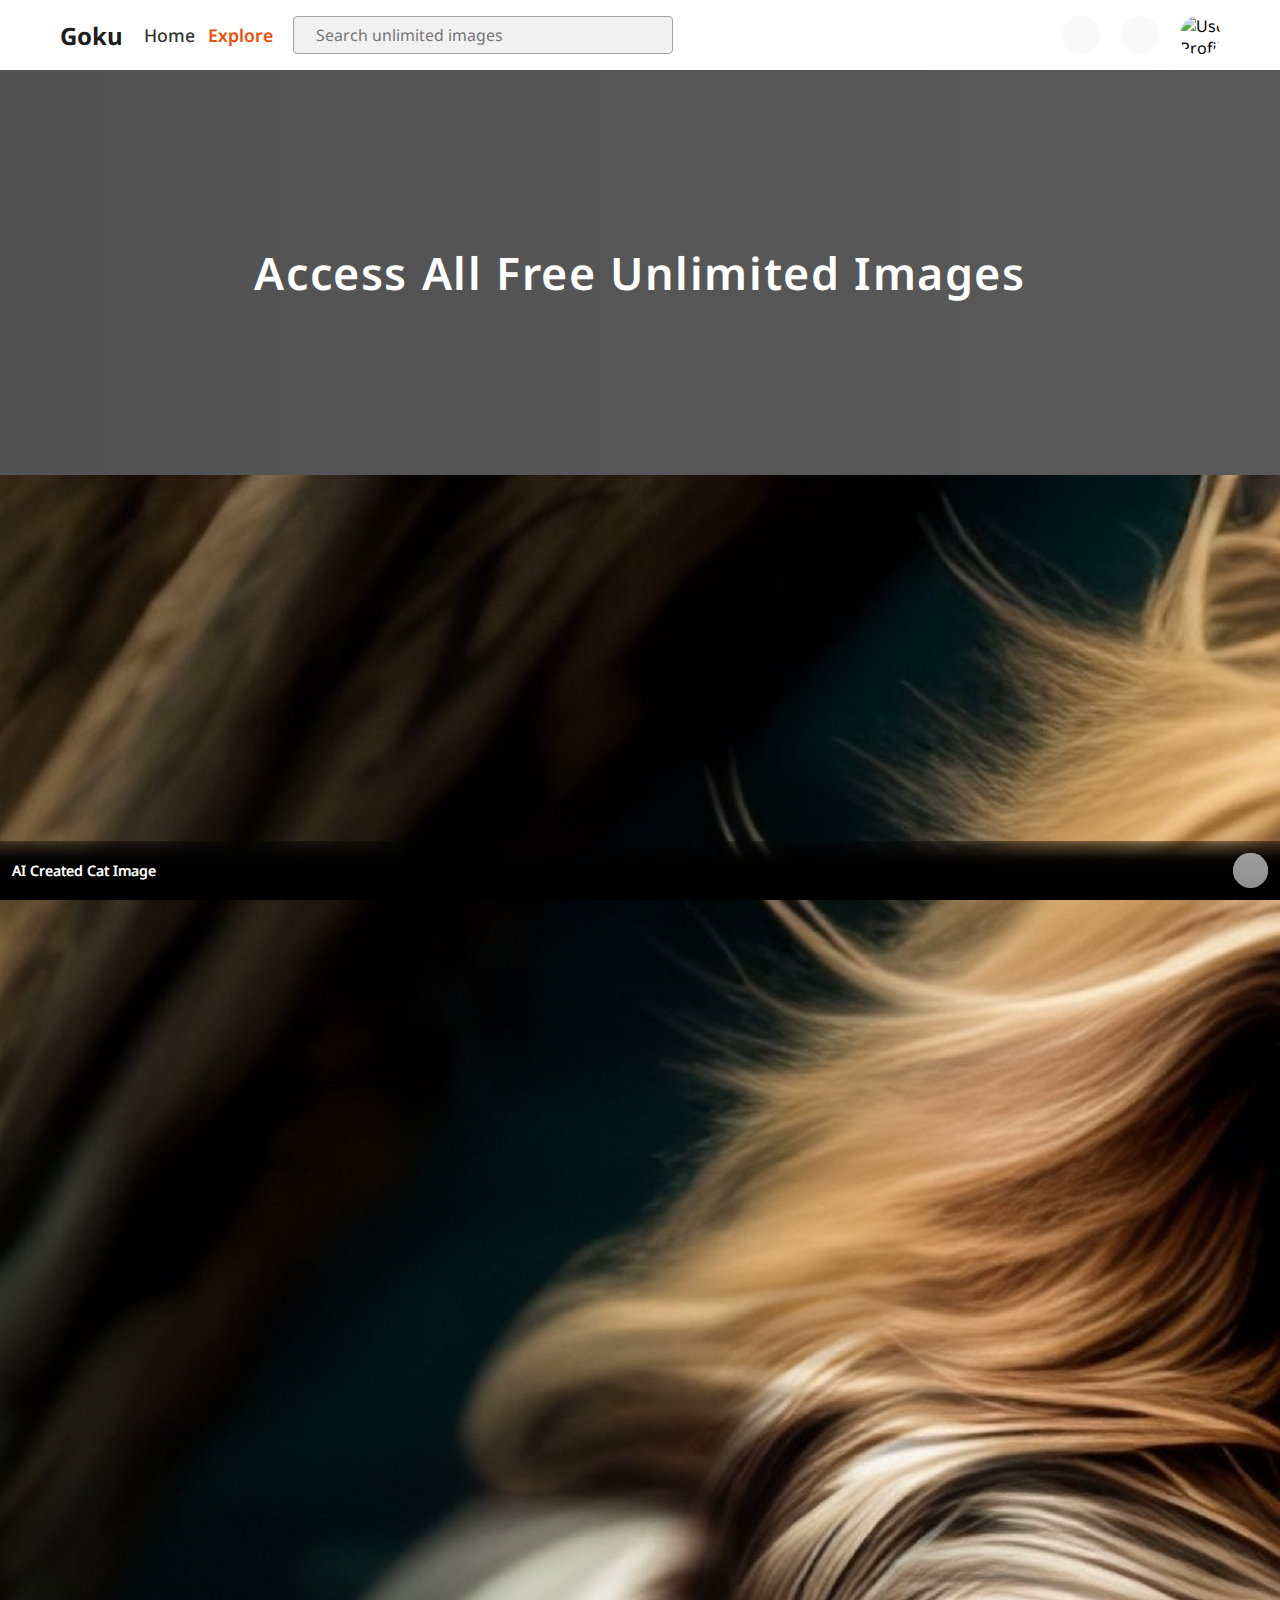
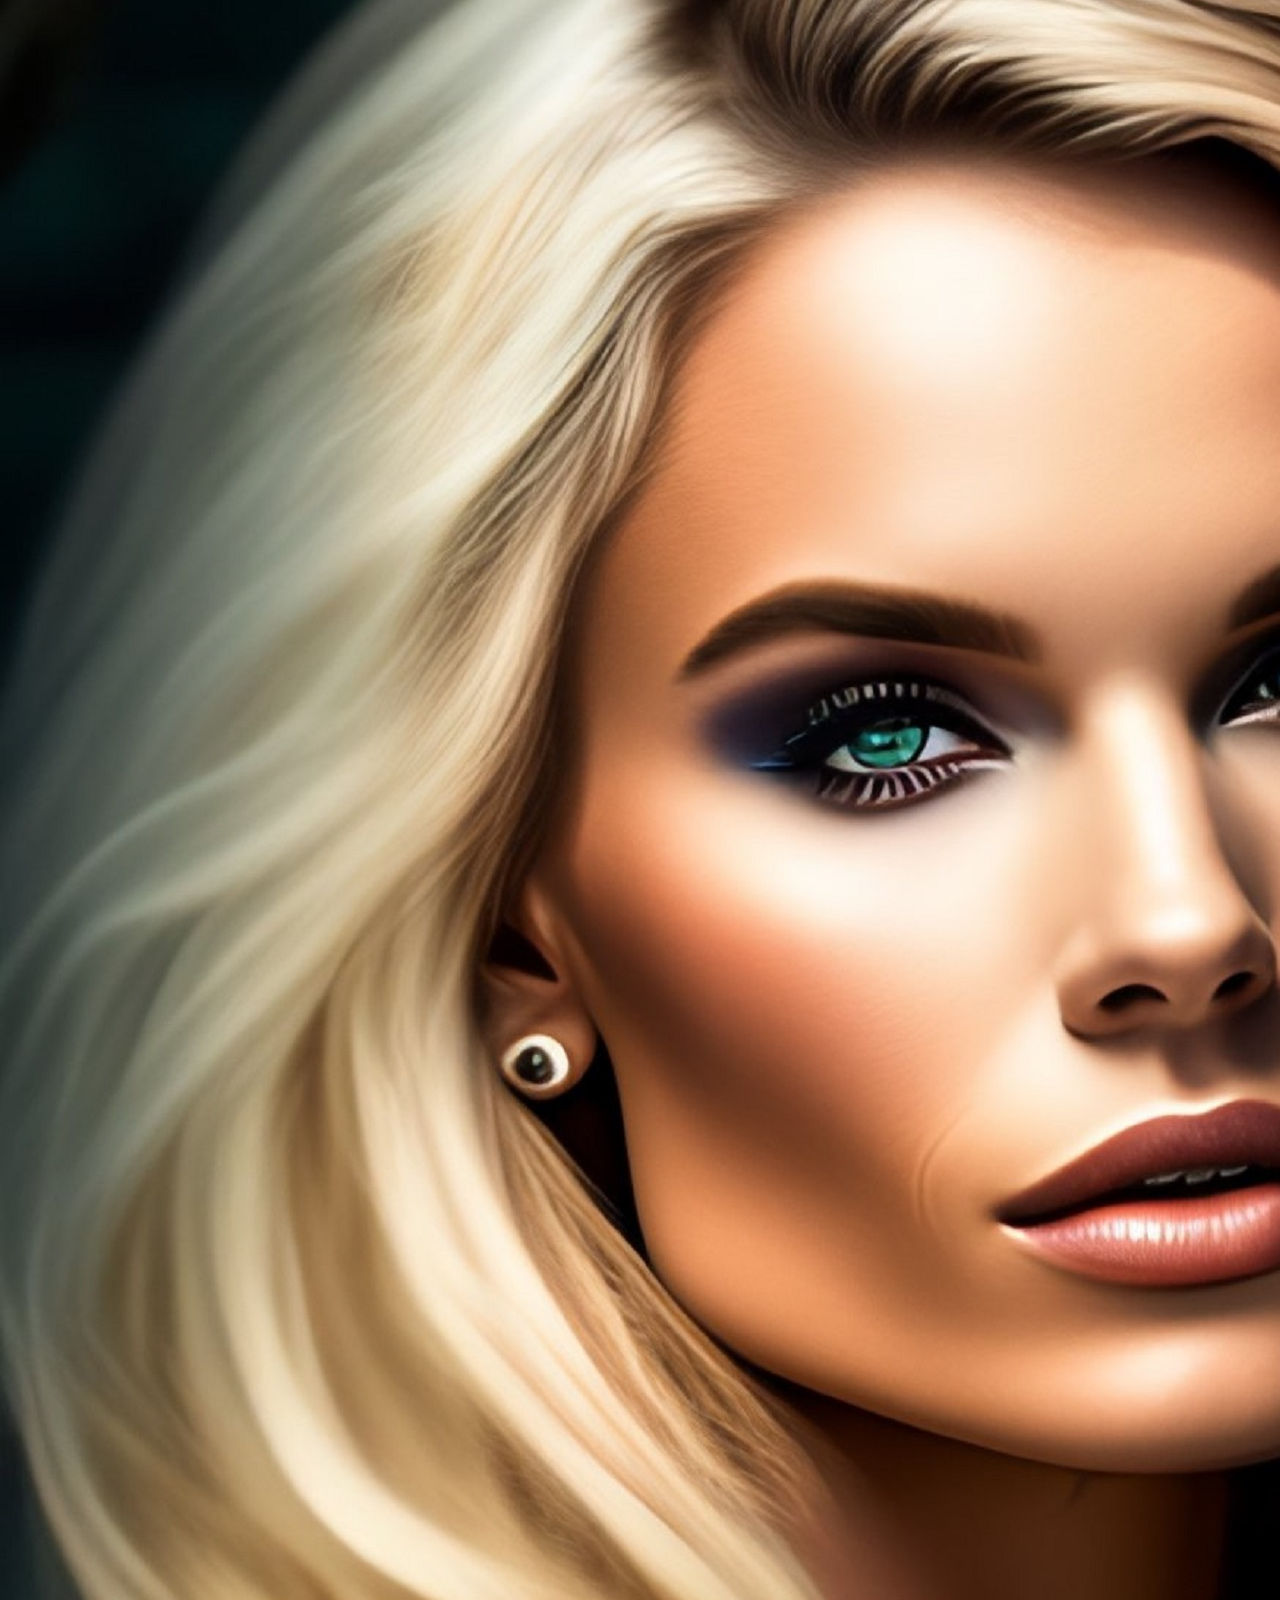
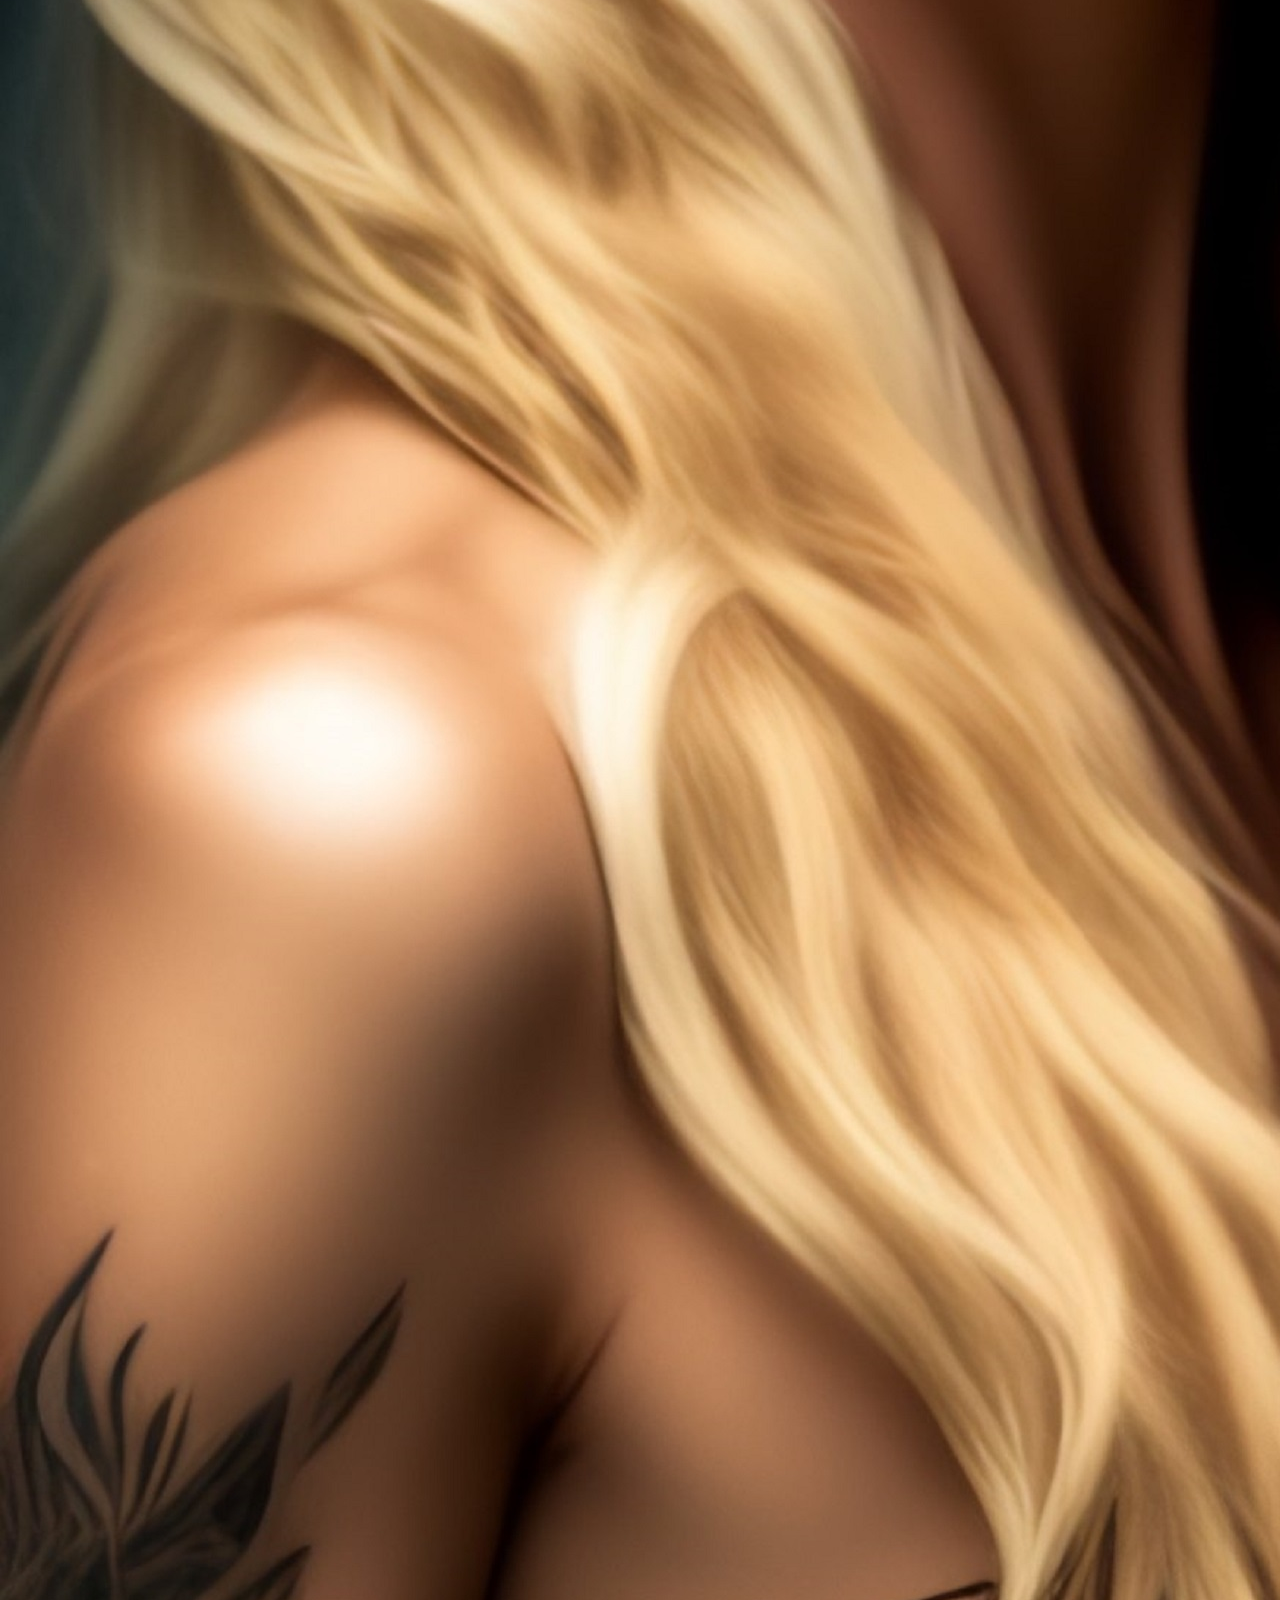
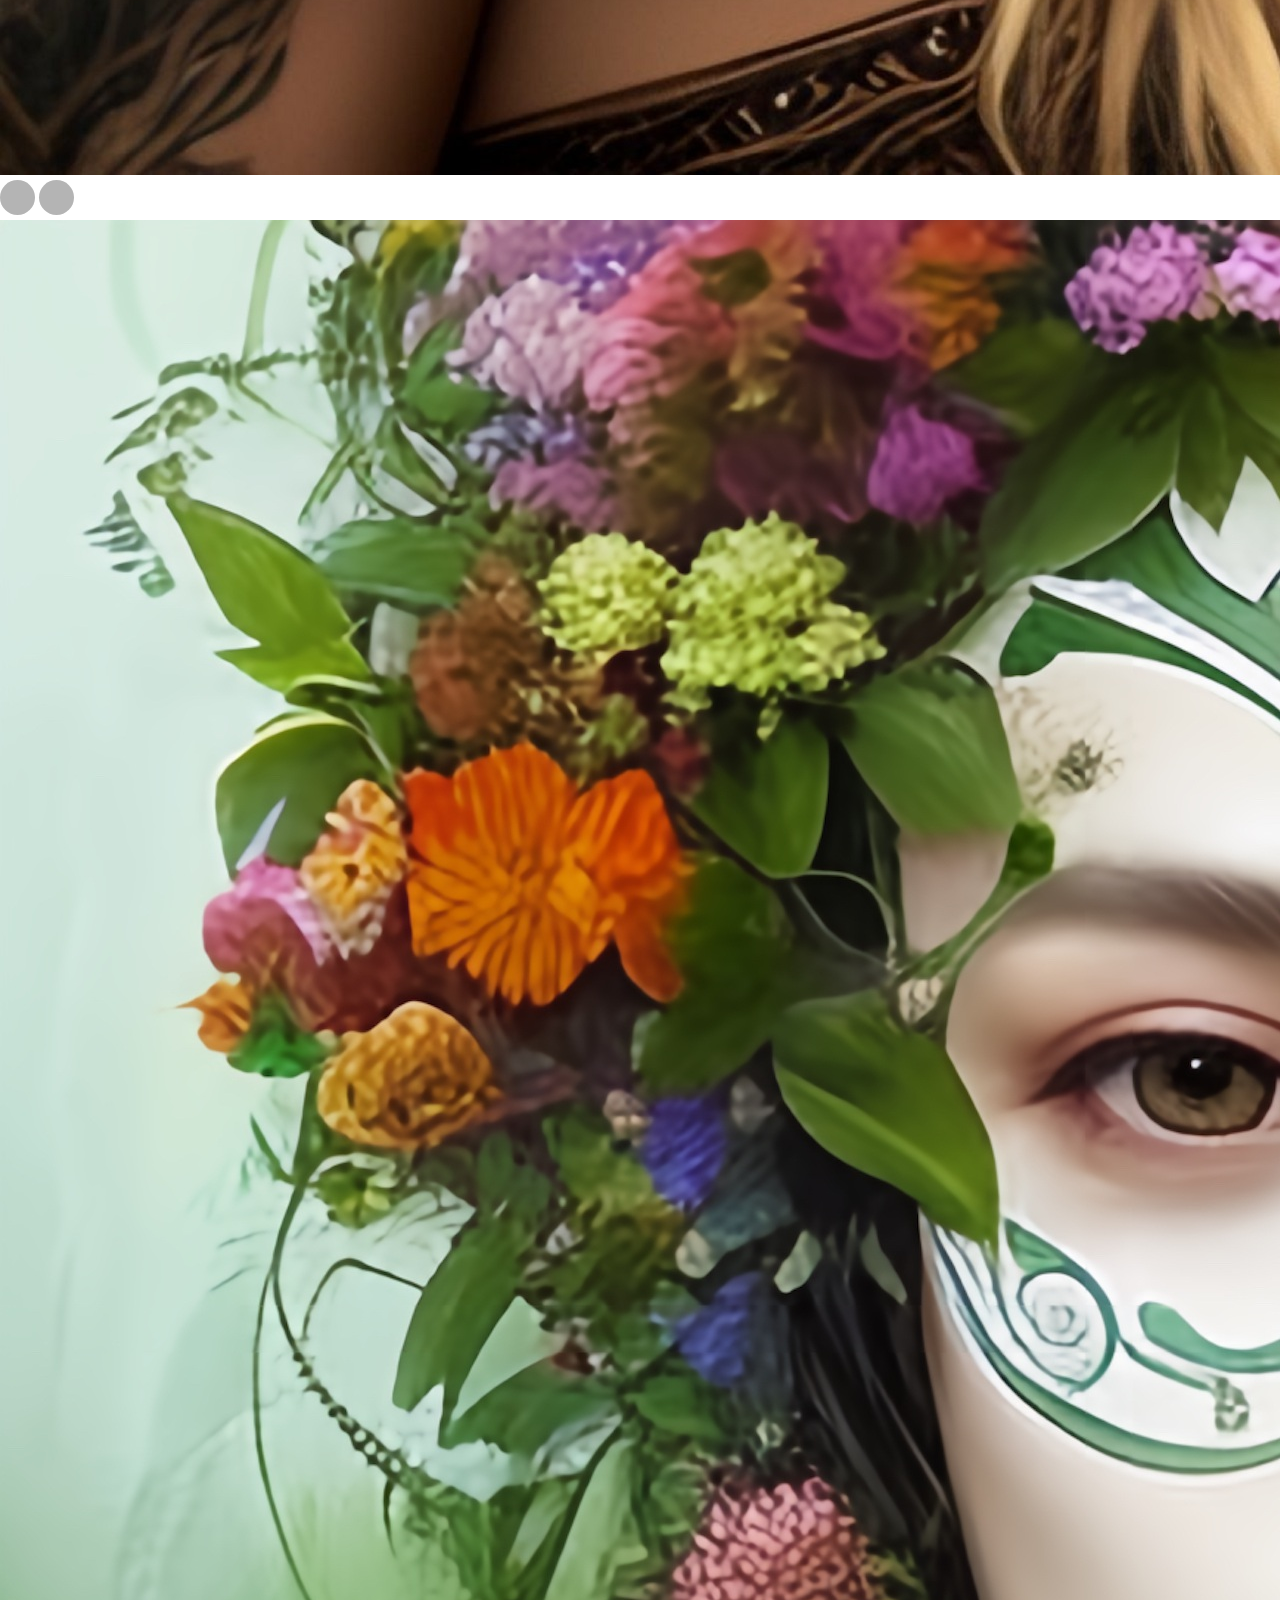
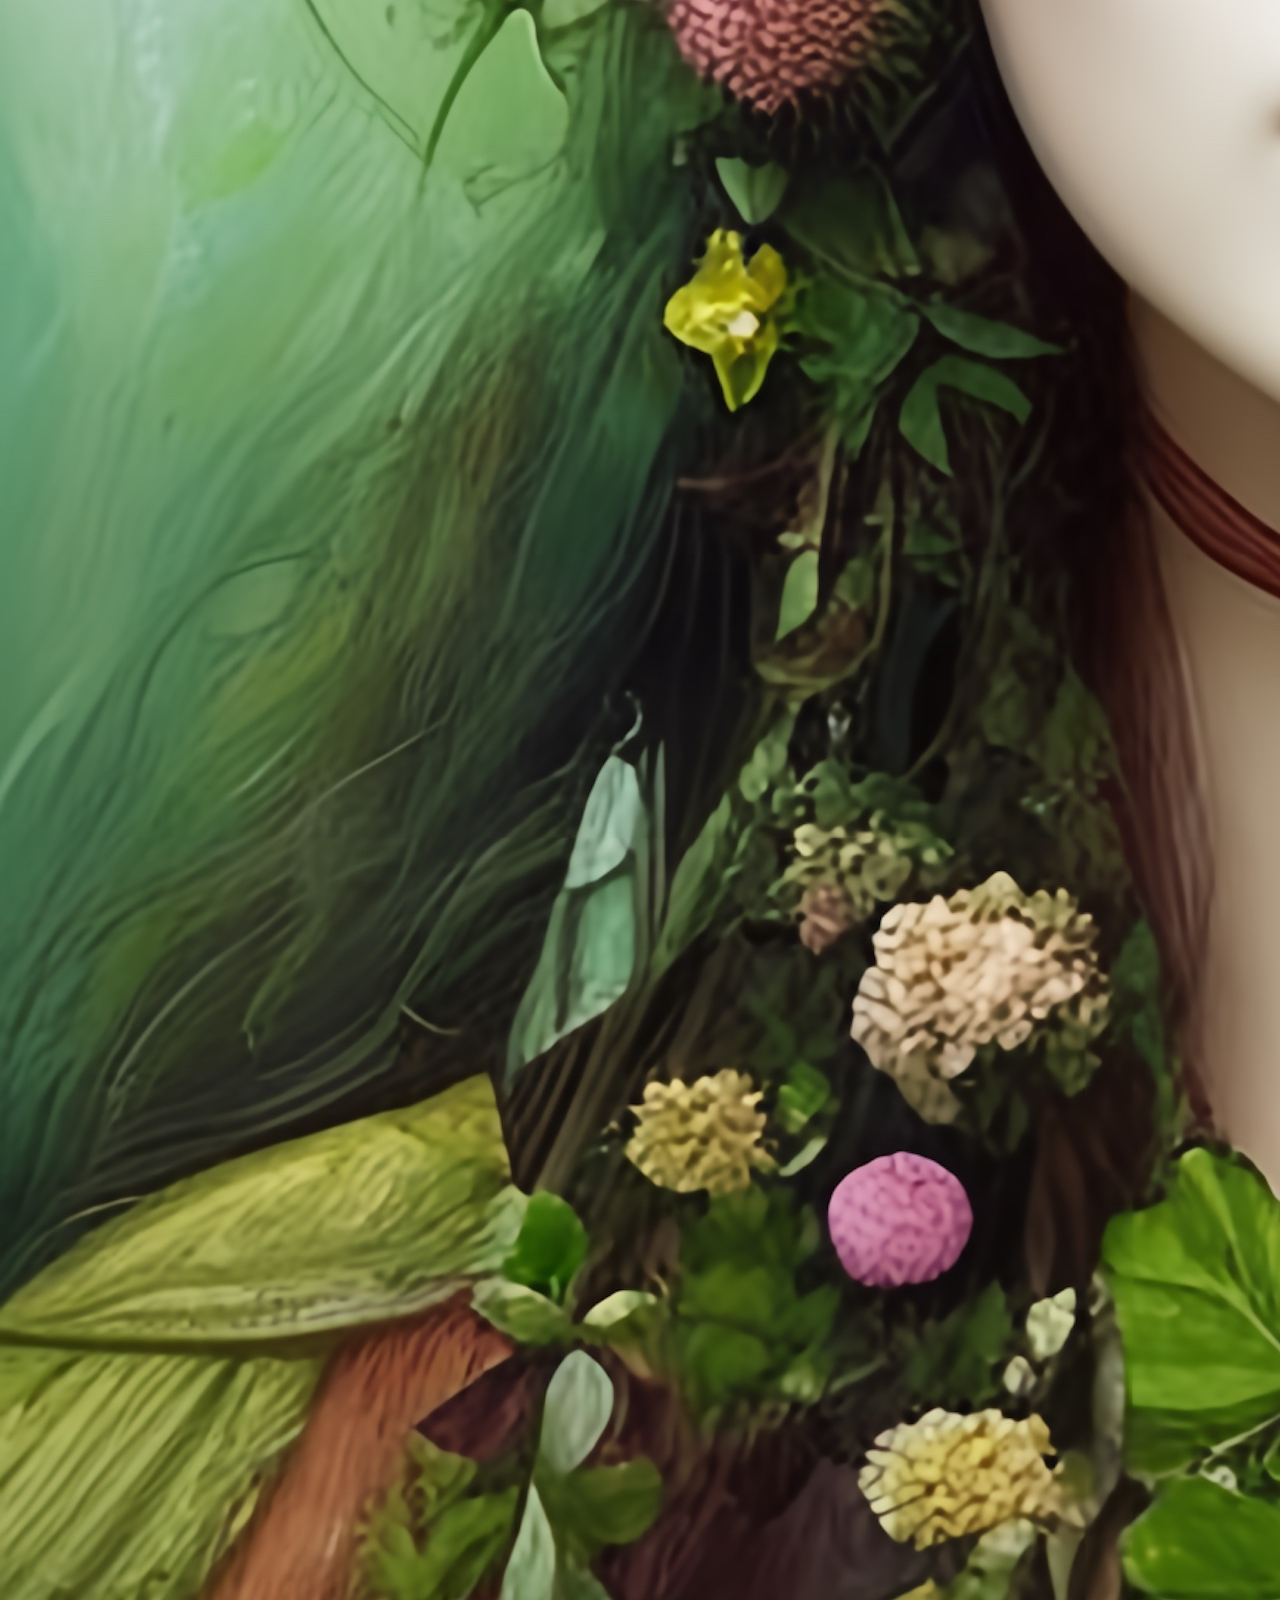
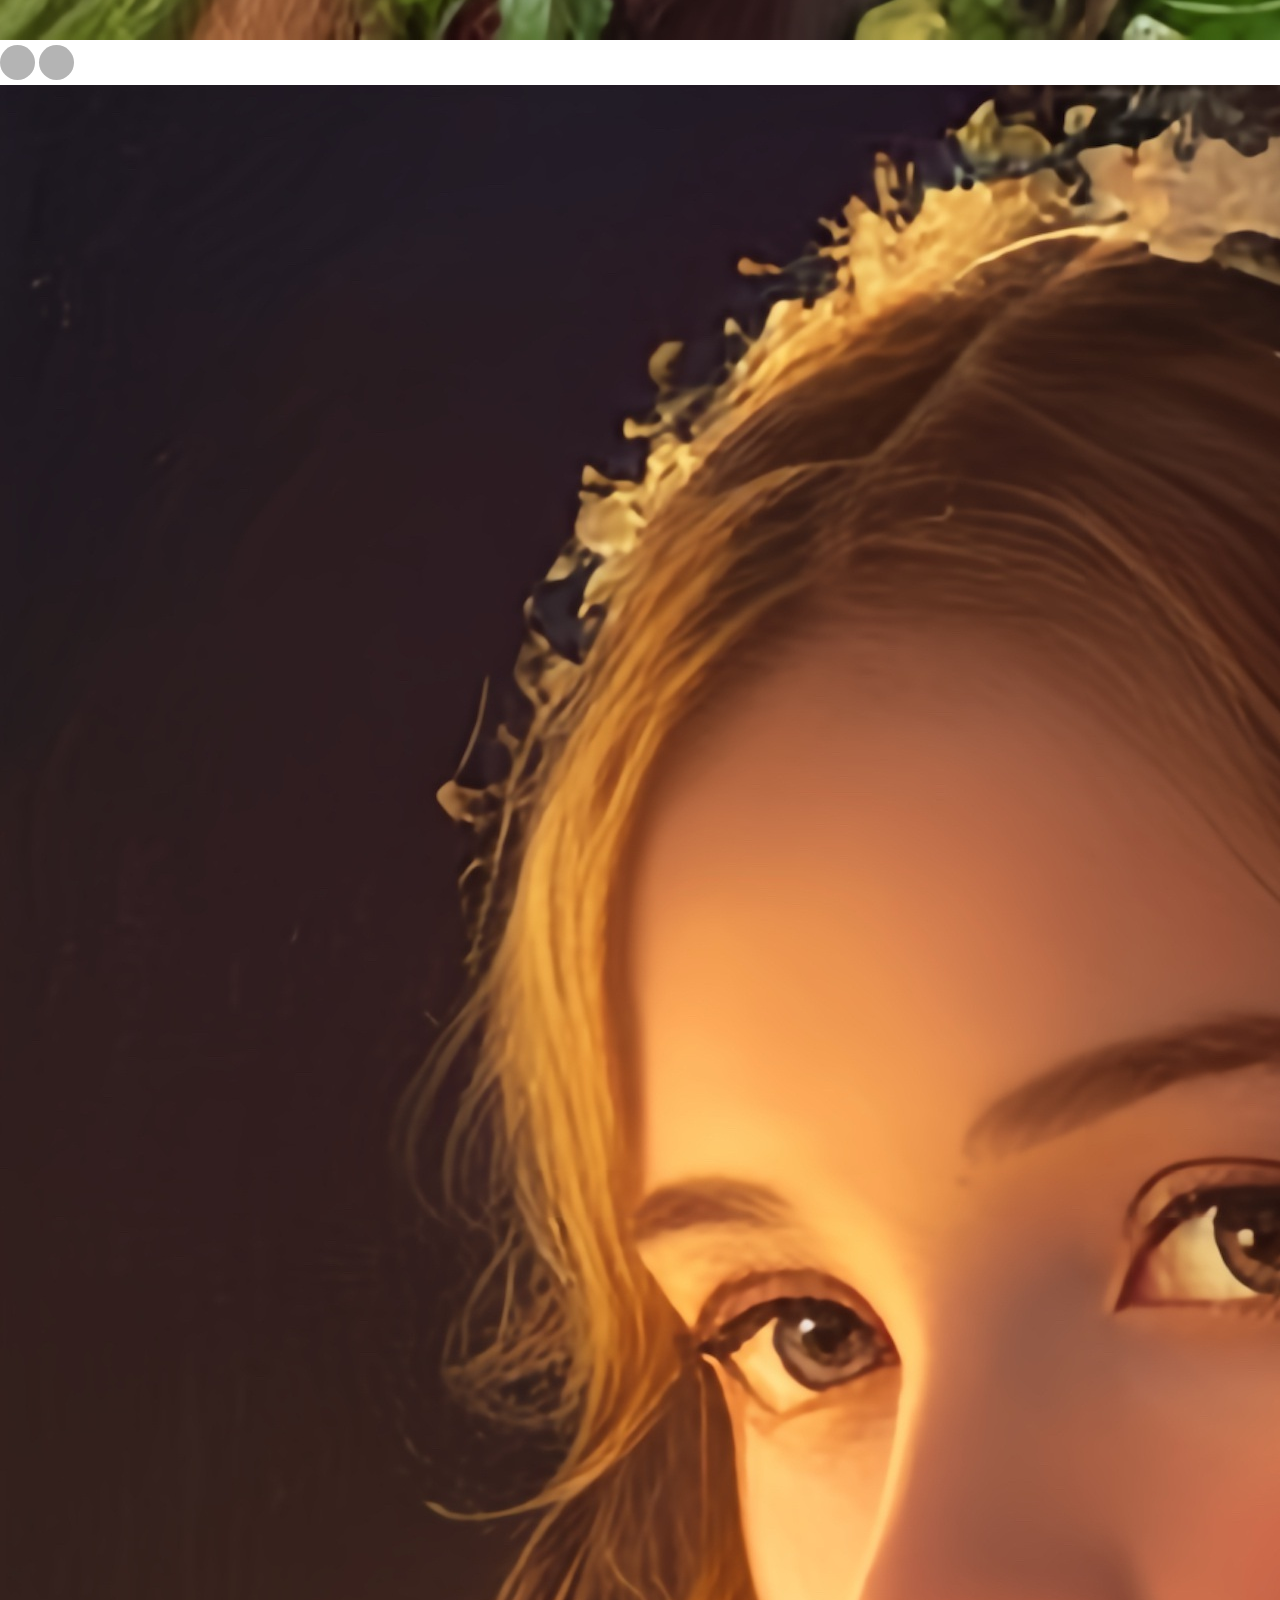
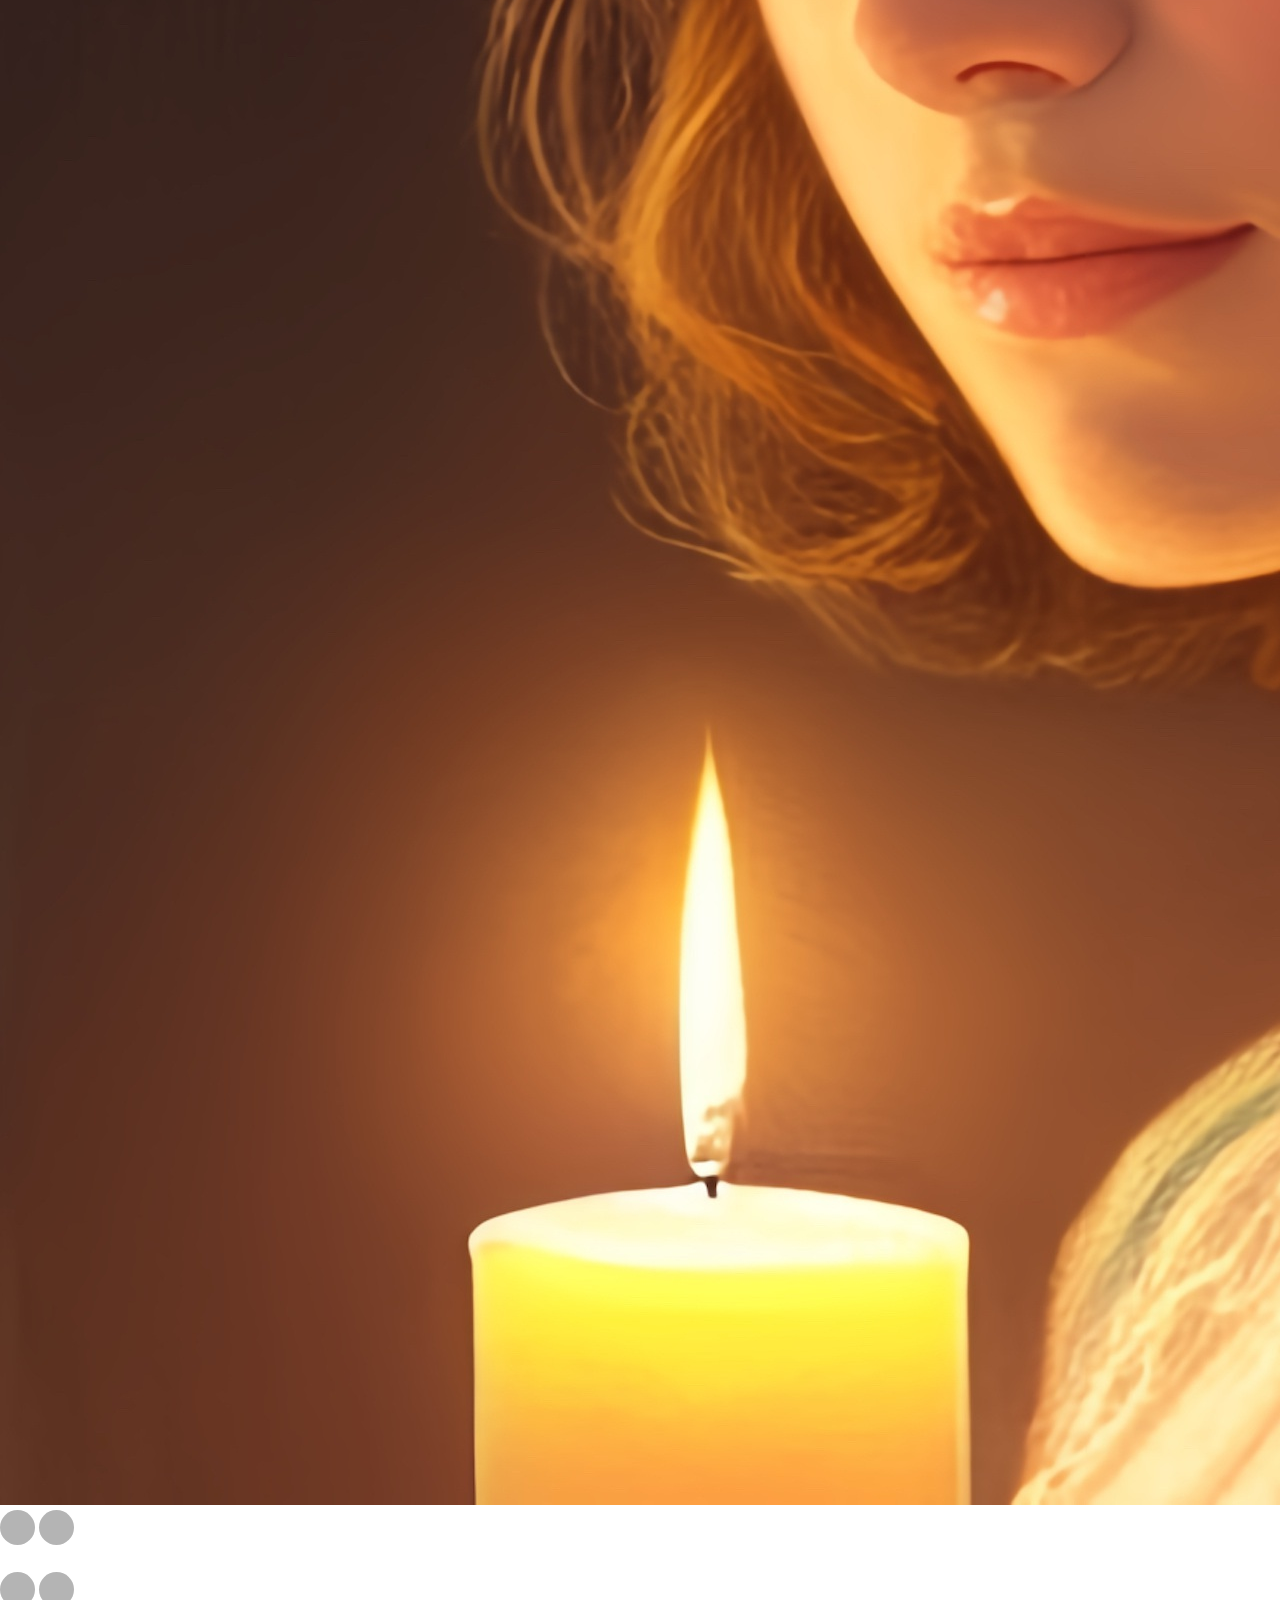
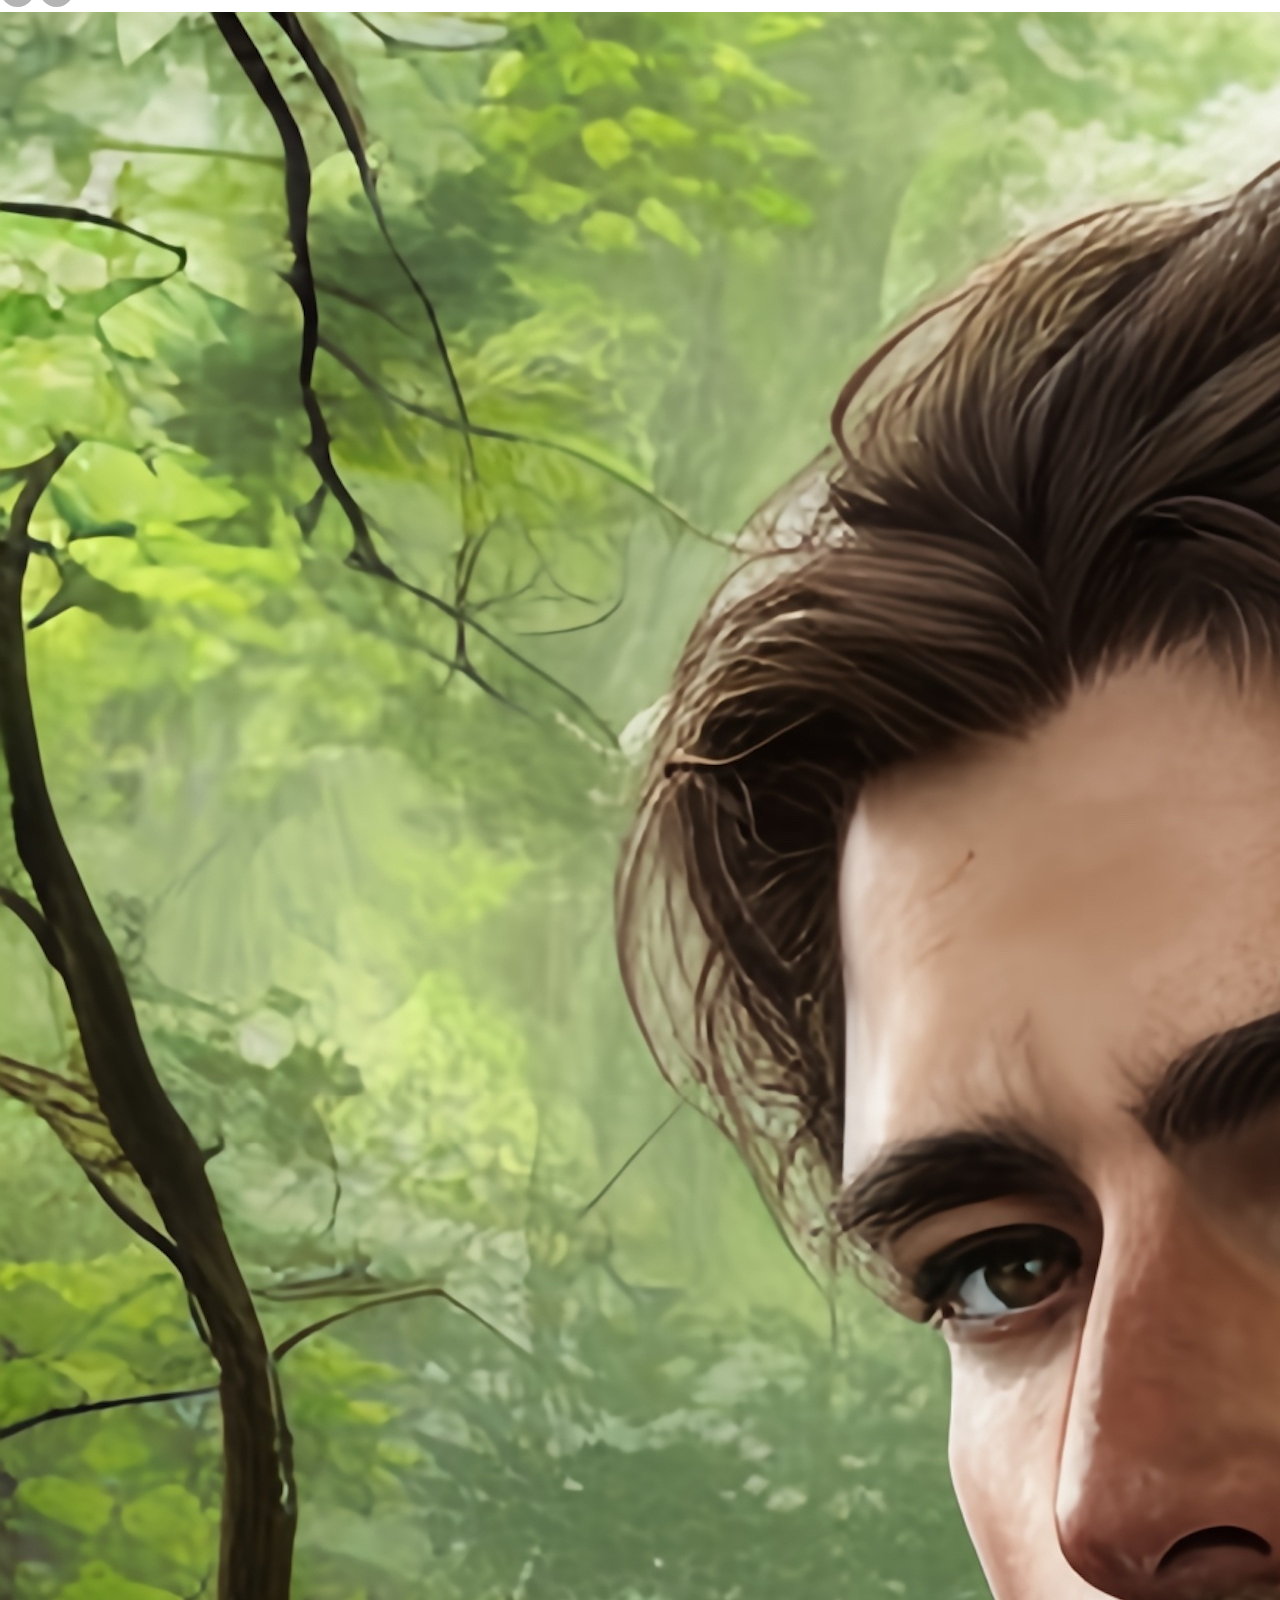
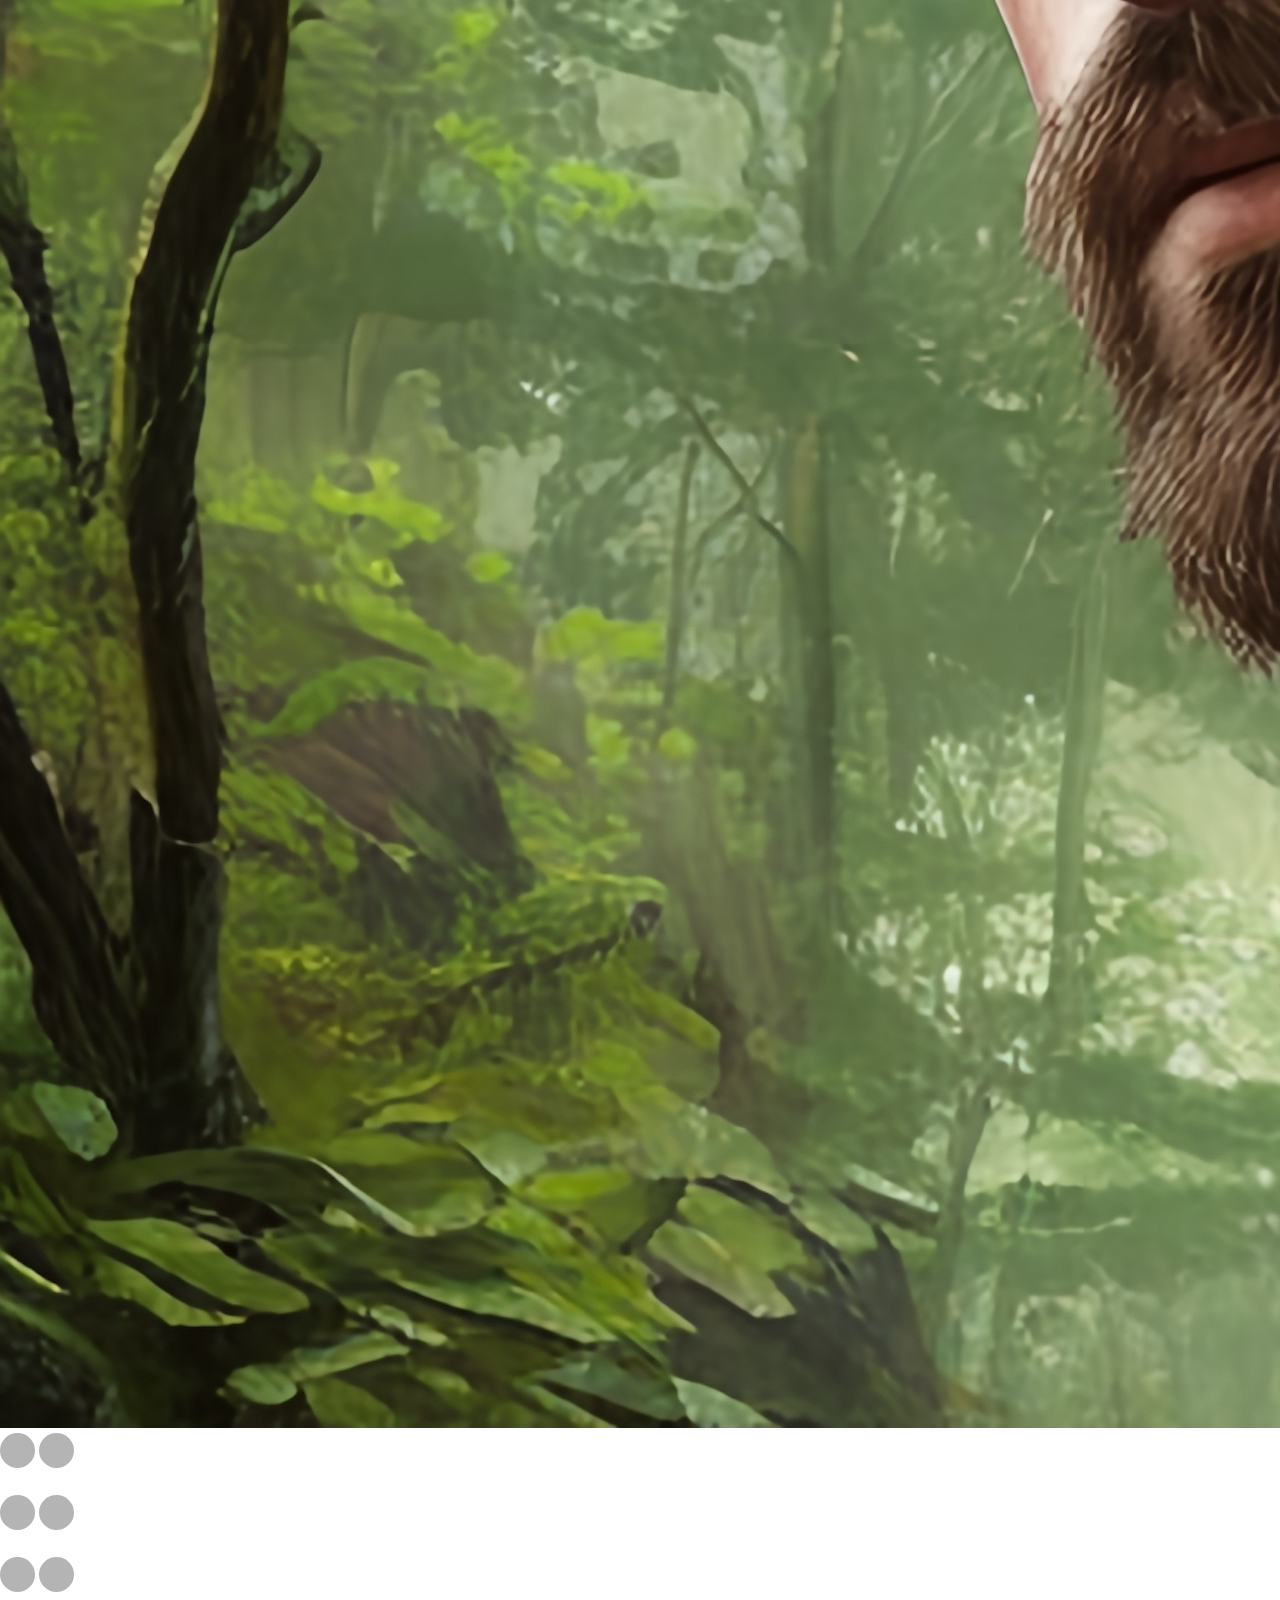
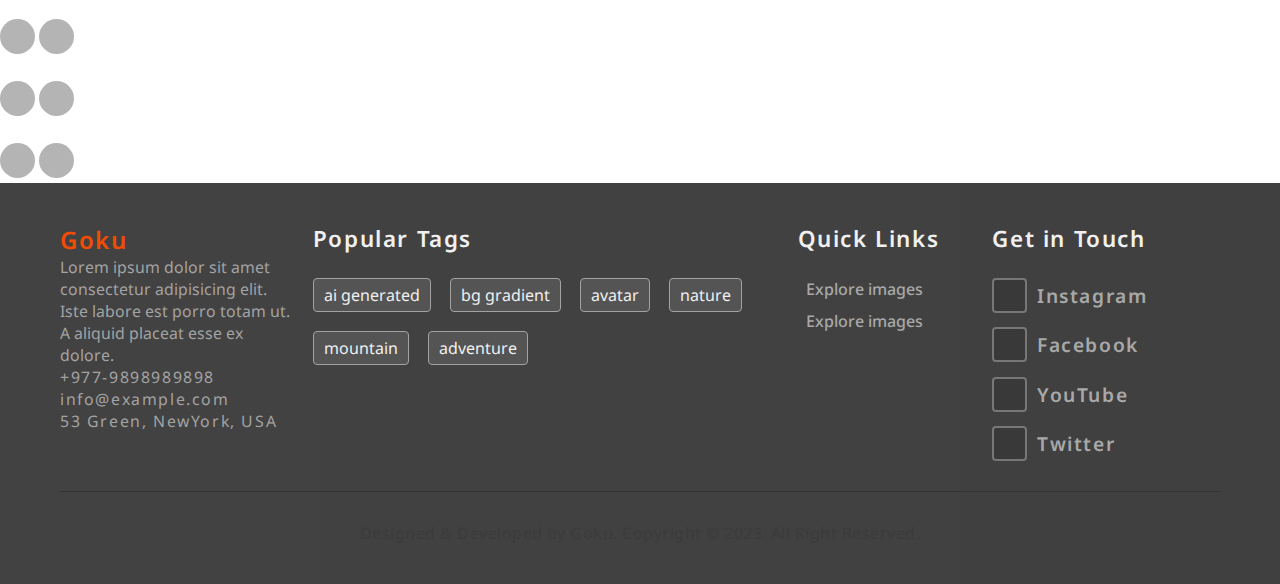
==== commit f9e5ab36: "added footer section in the explore section" ====
--- a/explore.html
+++ b/explore.html
@@ -207,72 +207,141 @@
             <div class="hero_title">Access All Free Unlimited Images</div>
         </div>
         <!-- Photo Collection -->
-        <div class="photo_section">
-            <div class="container">
-                <figure>
-                    <img src="./img/banner2.png" alt="A windmill" />
-                    <figcaption>
-                        <div class="right_section">
-                            <button class="btn save"><i class="fa-solid fa-heart"></i></button>
-                            <button class="btn share"><i class="fa-solid fa-share"></i></button>
-                        </div>
-                        <div class="bottom_section">
-                            <h5 class="image_title">AI Created Cat Image</h5>
-                            <a href="#" download><i class="fa-solid fa-download"></i></a>
-                        </div>
-                    </figcaption>
-                </figure>
-                <figure>
-                    <img src="./img/bg1.png" alt="The Clifton Suspension Bridge" />
-                    <figcaption><a href="#">2</a></figcaption>
-                </figure>
-                <figure>
-                    <img src="./img/cat7.jpg" alt="Sunset and boats" />
-                    <figcaption><a href="#">3</a></figcaption>
-                </figure>
-                <figure>
-                    <img src="./img/bg3.png" alt="a river in the snow" />
-                    <figcaption><a href="#">4</a></figcaption>
-                </figure>
-                <figure>
-                    <img src="./img/cat8.jpg" alt="a single checked balloon" />
-                    <figcaption><a href="#">5</a></figcaption>
-                </figure>
-                <figure>
-                    <img src="./img/cat5.jpg" alt="a hot air balloon shaped like a dog" />
-                    <figcaption><a href="#">6</a></figcaption>
-                </figure>
-                <figure>
-                    <img src="./img/cat4.jpg" alt="View from a hot air balloon of other balloons" />
-                    <figcaption><a href="#">7</a></figcaption>
-                </figure>
-                <figure>
-                    <img src="./img/cat6.jpg" alt="a balloon fairground ride" />
-                    <figcaption><a href="#">8</a></figcaption>
-                </figure>
-                <figure>
-                    <img src="./img/banner2.png" alt="sunrise over a harbor" />
-                    <figcaption><a href="#">9</a></figcaption>
-                </figure>
-                <figure>
-                    <img src="./img/cat7.jpg" alt="three hot air balloons in a blue sky" />
-                    <figcaption><a href="#">10</a></figcaption>
-                </figure>
-                <figure>
-                    <img src="./img/cat1.jpg" alt="the Toronto light up sign at night" />
-                    <figcaption><a href="#">11</a></figcaption>
-                </figure>
+        <div class="photo_container">
+            <div class="image_container">
+                <div class="explore_img_card">
+                    <img src="./img/cat4.jpg" alt="">
+                    <div class="right_section">
+                        <button class="btn save"><i class="fa-solid fa-heart"></i></button>
+                        <button class="btn share"><i class="fa-solid fa-share"></i></button>
+                    </div>
+                    <div class="bottom_section">
+                        <h5 class="image_title">AI Created Cat Image</h5>
+                        <a href="#" download><i class="fa-solid fa-download"></i></a>
+                    </div>
+                </div>
+                <div class="explore_img_card">
+                    <img src="./img/cat1.jpg" alt="">
+                    <div class="right_section">
+                        <button class="btn save"><i class="fa-solid fa-heart"></i></button>
+                        <button class="btn share"><i class="fa-solid fa-share"></i></button>
+                    </div>
+                    <div class="bottom_section">
+                        <h5 class="image_title">AI Created Cat Image</h5>
+                        <a href="#" download><i class="fa-solid fa-download"></i></a>
+                    </div>
+                </div>
+                <div class="explore_img_card">
+                    <img src="./img/cat2.jpg" alt="">
+                    <div class="right_section">
+                        <button class="btn save"><i class="fa-solid fa-heart"></i></button>
+                        <button class="btn share"><i class="fa-solid fa-share"></i></button>
+                    </div>
+                    <div class="bottom_section">
+                        <h5 class="image_title">AI Created Cat Image</h5>
+                        <a href="#" download><i class="fa-solid fa-download"></i></a>
+                    </div>
+                </div>
+                <div class="explore_img_card">
+                    <img src="./img/cat3.jpg" alt="">
+                    <div class="right_section">
+                        <button class="btn save"><i class="fa-solid fa-heart"></i></button>
+                        <button class="btn share"><i class="fa-solid fa-share"></i></button>
+                    </div>
+                    <div class="bottom_section">
+                        <h5 class="image_title">AI Created Cat Image</h5>
+                        <a href="#" download><i class="fa-solid fa-download"></i></a>
+                    </div>
+                </div>
+                <div class="explore_img_card">
+                    <img src="./img/cat5.jpg" alt="">
+                    <div class="right_section">
+                        <button class="btn save"><i class="fa-solid fa-heart"></i></button>
+                        <button class="btn share"><i class="fa-solid fa-share"></i></button>
+                    </div>
+                    <div class="bottom_section">
+                        <h5 class="image_title">AI Created Cat Image</h5>
+                        <a href="#" download><i class="fa-solid fa-download"></i></a>
+                    </div>
+                </div>
+                <div class="explore_img_card">
+                    <img src="./img/bg1.png" alt="">
+                    <div class="right_section">
+                        <button class="btn save"><i class="fa-solid fa-heart"></i></button>
+                        <button class="btn share"><i class="fa-solid fa-share"></i></button>
+                    </div>
+                    <div class="bottom_section">
+                        <h5 class="image_title">AI Created Cat Image</h5>
+                        <a href="#" download><i class="fa-solid fa-download"></i></a>
+                    </div>
+                </div>
+                <div class="explore_img_card">
+                    <img src="./img/bg2.png" alt="">
+                    <div class="right_section">
+                        <button class="btn save"><i class="fa-solid fa-heart"></i></button>
+                        <button class="btn share"><i class="fa-solid fa-share"></i></button>
+                    </div>
+                    <div class="bottom_section">
+                        <h5 class="image_title">AI Created Cat Image</h5>
+                        <a href="#" download><i class="fa-solid fa-download"></i></a>
+                    </div>
+                </div>
+                <div class="explore_img_card">
+                    <img src="./img/banner1.png" alt="">
+                    <div class="right_section">
+                        <button class="btn save"><i class="fa-solid fa-heart"></i></button>
+                        <button class="btn share"><i class="fa-solid fa-share"></i></button>
+                    </div>
+                    <div class="bottom_section">
+                        <h5 class="image_title">AI Created Cat Image</h5>
+                        <a href="#" download><i class="fa-solid fa-download"></i></a>
+                    </div>
+                </div>
+                <div class="explore_img_card">
+                    <img src="./img/cat8.jpg" alt="">
+                    <div class="right_section">
+                        <button class="btn save"><i class="fa-solid fa-heart"></i></button>
+                        <button class="btn share"><i class="fa-solid fa-share"></i></button>
+                    </div>
+                    <div class="bottom_section">
+                        <h5 class="image_title">AI Created Cat Image</h5>
+                        <a href="#" download><i class="fa-solid fa-download"></i></a>
+                    </div>
+                </div>
+                <div class="explore_img_card">
+                    <img src="./img/banner2.png" alt="">
+                    <div class="right_section">
+                        <button class="btn save"><i class="fa-solid fa-heart"></i></button>
+                        <button class="btn share"><i class="fa-solid fa-share"></i></button>
+                    </div>
+                    <div class="bottom_section">
+                        <h5 class="image_title">AI Created Cat Image</h5>
+                        <a href="#" download><i class="fa-solid fa-download"></i></a>
+                    </div>
+                </div>
             </div>
         </div>
         <!-- Footer Section -->
         <footer class="footer_section">
             <div class="footer_box">
                 <div class="about_section">
-                    <a href="#" class="">Goku</a>
+                    <a href="#" class="logo">Goku</a>
                     <p class="footer_desc">
                         Lorem ipsum dolor sit amet consectetur adipisicing elit. Iste labore est porro totam ut. A
                         aliquid placeat esse ex dolore.
                     </p>
+                    <a href="#" class="info_box">
+                        <i class="fa-solid fa-phone"></i>
+                        <p class="">+977-9898989898</p>
+                    </a>
+                    <a href="#" class="info_box">
+                        <i class="fa-solid fa-envelope"></i>
+                        <p class="">info@example.com</p>
+                    </a>
+                    <a href="#" class="info_box">
+                        <i class="fa-solid fa-map-pin"></i>
+                        <p class="">53 Green, NewYork, USA</p>
+                    </a>
                 </div>
                 <div class="popular_tags">
                     <div class="footer_title">Popular Tags</div>
